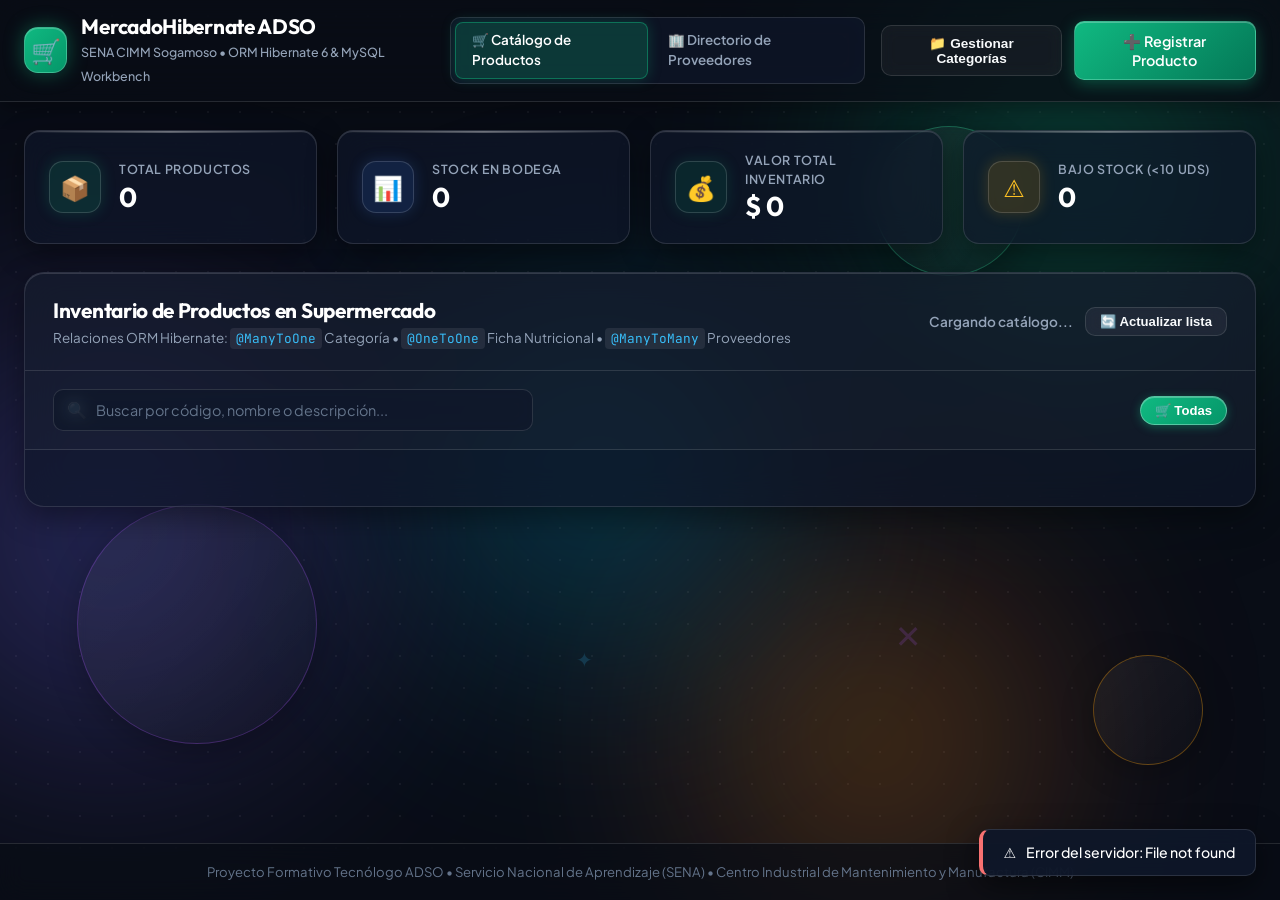
==== MercadoHibernate/target/classes/web/index.html @ 583f10dd "Proyecto de Mercado ORM con Hibernate" ====
<!DOCTYPE html>
<html lang="es">
<head>
    <meta charset="UTF-8">
    <meta name="viewport" content="width=device-width, initial-scale=1.0">
    <title>SuperMercado ADSO - Gestión ORM Hibernate</title>
    <link rel="preconnect" href="https://fonts.googleapis.com">
    <link rel="preconnect" href="https://fonts.gstatic.com" crossorigin>
    <link href="https://fonts.googleapis.com/css2?family=Outfit:wght@400;500;600;700;800&family=Plus+Jakarta+Sans:wght@400;500;600;700&family=JetBrains+Mono:wght@400;500;600&display=swap" rel="stylesheet">
    <style>
        :root {
            --bg-canvas: #090d16;
            --bg-card-glass: rgba(15, 23, 42, 0.68);
            --bg-card-hover: rgba(24, 35, 60, 0.88);
            --border-glass: rgba(255, 255, 255, 0.12);
            --border-glass-hover: rgba(52, 211, 153, 0.45);
            
            --text-primary: #f8fafc;
            --text-secondary: #94a3b8;
            --text-muted: #64748b;
            
            --primary: #10b981;
            --primary-light: #34d399;
            --primary-dark: #059669;
            --primary-glow: rgba(16, 185, 129, 0.35);

            --accent-blue: #38bdf8;
            --accent-purple: #8b5cf6;
            --accent-amber: #f59e0b;
            --accent-rose: #f43f5e;
            --accent-cyan: #06b6d4;

            --font-main: 'Plus Jakarta Sans', system-ui, -apple-system, sans-serif;
            --font-heading: 'Outfit', system-ui, -apple-system, sans-serif;
            --font-mono: 'JetBrains Mono', monospace;

            --radius-xl: 20px;
            --radius-lg: 16px;
            --radius-md: 10px;
            --radius-sm: 6px;

            --shadow-glass: 0 10px 30px rgba(0, 0, 0, 0.4), inset 0 1px 0 rgba(255, 255, 255, 0.14);
            --shadow-glass-hover: 0 20px 45px rgba(0, 0, 0, 0.55), 0 0 30px rgba(16, 185, 129, 0.25), inset 0 1px 0 rgba(255, 255, 255, 0.25);
        }

        * {
            box-sizing: border-box;
            margin: 0;
            padding: 0;
        }

        body {
            font-family: var(--font-main);
            background-color: var(--bg-canvas);
            color: var(--text-primary);
            line-height: 1.5;
            min-height: 100vh;
            display: flex;
            flex-direction: column;
            overflow-x: hidden;
            position: relative;
            background-image: radial-gradient(rgba(255, 255, 255, 0.05) 1px, transparent 1px);
            background-size: 32px 32px;
        }

        /* ========================================================
           BACKGROUND DECORATIONS (Contraste para el efecto Blur)
           ======================================================== */
        .bg-decorations-container {
            position: fixed;
            top: 0;
            left: 0;
            width: 100vw;
            height: 100vh;
            pointer-events: none;
            z-index: 0;
            overflow: hidden;
        }

        .ambient-orb {
            position: absolute;
            border-radius: 50%;
            filter: blur(110px);
            opacity: 0.42;
            animation: floatOrb 22s ease-in-out infinite alternate;
        }

        .orb-emerald {
            width: 580px;
            height: 580px;
            background: radial-gradient(circle, #10b981 0%, rgba(5, 150, 105, 0.25) 55%, transparent 75%);
            top: -120px;
            right: -80px;
            animation-duration: 20s;
        }

        .orb-indigo {
            width: 620px;
            height: 620px;
            background: radial-gradient(circle, #6366f1 0%, rgba(139, 92, 246, 0.22) 55%, transparent 75%);
            top: 25%;
            left: -200px;
            animation-duration: 26s;
            animation-delay: -4s;
        }

        .orb-amber {
            width: 500px;
            height: 500px;
            background: radial-gradient(circle, #f59e0b 0%, rgba(244, 63, 94, 0.18) 55%, transparent 75%);
            bottom: -90px;
            right: 12%;
            animation-duration: 24s;
            animation-delay: -10s;
        }

        .orb-cyan {
            width: 480px;
            height: 480px;
            background: radial-gradient(circle, #06b6d4 0%, rgba(14, 165, 233, 0.2) 55%, transparent 75%);
            bottom: 20%;
            left: 28%;
            animation-duration: 28s;
            animation-delay: -14s;
        }

        @keyframes floatOrb {
            0% { transform: translate(0, 0) scale(1); }
            50% { transform: translate(45px, -45px) scale(1.08); }
            100% { transform: translate(-35px, 35px) scale(0.94); }
        }

        /* Floating Geometric Accents */
        .floating-accent {
            position: absolute;
            border-radius: 50%;
            border: 1px solid rgba(255, 255, 255, 0.12);
            background: linear-gradient(135deg, rgba(255, 255, 255, 0.05), rgba(255, 255, 255, 0.01));
            backdrop-filter: blur(4px);
            pointer-events: none;
            box-shadow: 0 8px 32px 0 rgba(0, 0, 0, 0.25);
            animation: floatAccent 14s ease-in-out infinite alternate;
        }

        .accent-ring-1 {
            width: 150px;
            height: 150px;
            top: 14%;
            right: 20%;
            border-color: rgba(52, 211, 153, 0.35);
        }

        .accent-ring-2 {
            width: 240px;
            height: 240px;
            top: 56%;
            left: 6%;
            border-color: rgba(168, 85, 247, 0.28);
            animation-duration: 18s;
            animation-delay: -5s;
        }

        .accent-ring-3 {
            width: 110px;
            height: 110px;
            bottom: 15%;
            right: 6%;
            border-color: rgba(245, 158, 11, 0.35);
            animation-duration: 16s;
            animation-delay: -9s;
        }

        @keyframes floatAccent {
            0% { transform: translateY(0) rotate(0deg); }
            100% { transform: translateY(-28px) rotate(50deg); }
        }

        .floating-symbol {
            position: absolute;
            font-family: var(--font-heading);
            font-weight: 800;
            user-select: none;
            pointer-events: none;
            opacity: 0.18;
            animation: pulseSymbol 8s ease-in-out infinite alternate;
        }

        .symbol-1 { top: 22%; left: 18%; font-size: 26px; color: #34d399; }
        .symbol-2 { top: 68%; right: 28%; font-size: 32px; color: #a855f7; animation-delay: -3s; }
        .symbol-3 { bottom: 25%; left: 45%; font-size: 20px; color: #38bdf8; animation-delay: -6s; }

        @keyframes pulseSymbol {
            0% { transform: translateY(0) scale(1); opacity: 0.12; }
            100% { transform: translateY(-15px) scale(1.15); opacity: 0.25; }
        }

        /* ========================================================
           NAVBAR (FROSTED GLASS)
           ======================================================== */
        .navbar {
            background: rgba(9, 13, 22, 0.72);
            backdrop-filter: blur(20px);
            -webkit-backdrop-filter: blur(20px);
            border-bottom: 1px solid var(--border-glass);
            position: sticky;
            top: 0;
            z-index: 50;
            box-shadow: 0 4px 20px rgba(0, 0, 0, 0.4);
        }

        .nav-container {
            max-width: 1380px;
            margin: 0 auto;
            padding: 14px 24px;
            display: flex;
            justify-content: space-between;
            align-items: center;
            gap: 16px;
        }

        .brand-box {
            display: flex;
            align-items: center;
            gap: 14px;
        }

        .brand-icon {
            width: 46px;
            height: 46px;
            background: linear-gradient(135deg, #10b981 0%, #059669 100%);
            color: white;
            display: flex;
            align-items: center;
            justify-content: center;
            border-radius: 14px;
            font-size: 24px;
            box-shadow: 0 0 20px rgba(16, 185, 129, 0.4), inset 0 1px 0 rgba(255, 255, 255, 0.2);
            border: 1px solid rgba(255, 255, 255, 0.2);
        }

        .brand-text h1 {
            font-family: var(--font-heading);
            font-size: 1.3rem;
            font-weight: 700;
            color: #ffffff;
            line-height: 1.2;
            letter-spacing: -0.3px;
        }

        .brand-text span {
            font-size: 0.78rem;
            color: var(--text-secondary);
            font-weight: 500;
        }

        .nav-tabs-group {
            display: flex;
            align-items: center;
            background: rgba(15, 23, 42, 0.75);
            border: 1px solid var(--border-glass);
            border-radius: var(--radius-md);
            padding: 4px;
            gap: 4px;
            backdrop-filter: blur(12px);
        }

        .nav-tab-link {
            display: inline-flex;
            align-items: center;
            gap: 6px;
            padding: 7px 16px;
            border-radius: 8px;
            font-size: 0.84rem;
            font-weight: 600;
            text-decoration: none;
            color: var(--text-secondary);
            transition: all 0.2s ease;
        }

        .nav-tab-link:hover {
            color: #ffffff;
            background: rgba(255, 255, 255, 0.08);
        }

        .nav-tab-link.active {
            color: #ffffff;
            background: rgba(16, 185, 129, 0.22);
            border: 1px solid rgba(16, 185, 129, 0.45);
            box-shadow: 0 0 14px rgba(16, 185, 129, 0.25);
        }

        .nav-actions {
            display: flex;
            align-items: center;
            gap: 12px;
        }

        .btn-primary {
            display: inline-flex;
            align-items: center;
            gap: 8px;
            background: linear-gradient(135deg, #10b981 0%, #047857 100%);
            color: white;
            border: 1px solid rgba(255, 255, 255, 0.2);
            padding: 10px 20px;
            border-radius: var(--radius-md);
            font-family: var(--font-main);
            font-weight: 600;
            font-size: 0.9rem;
            cursor: pointer;
            transition: all 0.2s ease;
            box-shadow: 0 4px 15px rgba(16, 185, 129, 0.35), inset 0 1px 0 rgba(255, 255, 255, 0.25);
        }

        .btn-primary:hover {
            transform: translateY(-2px);
            box-shadow: 0 8px 22px rgba(16, 185, 129, 0.5), inset 0 1px 0 rgba(255, 255, 255, 0.35);
            background: linear-gradient(135deg, #34d399 0%, #059669 100%);
        }

        .btn-outline {
            display: inline-flex;
            align-items: center;
            gap: 6px;
            background: rgba(255, 255, 255, 0.05);
            border: 1px solid var(--border-glass);
            color: var(--text-primary);
            padding: 9px 16px;
            border-radius: var(--radius-md);
            font-weight: 600;
            font-size: 0.85rem;
            cursor: pointer;
            backdrop-filter: blur(8px);
            transition: all 0.2s ease;
        }

        .btn-outline:hover {
            background: rgba(255, 255, 255, 0.12);
            border-color: rgba(255, 255, 255, 0.25);
            transform: translateY(-1px);
        }

        .btn-sm {
            padding: 5px 10px;
            font-size: 0.78rem;
            border-radius: 6px;
            cursor: pointer;
            font-weight: 600;
            transition: all 0.15s;
        }

        /* ========================================================
           MAIN LAYOUT
           ======================================================== */
        .main-container {
            max-width: 1380px;
            margin: 0 auto;
            padding: 28px 24px;
            width: 100%;
            flex: 1;
            position: relative;
            z-index: 10;
        }

        /* ========================================================
           STATS GRID (FROSTED GLASS)
           ======================================================== */
        .stats-grid {
            display: grid;
            grid-template-columns: repeat(auto-fit, minmax(260px, 1fr));
            gap: 20px;
            margin-bottom: 28px;
        }

        .stat-card {
            background: var(--bg-card-glass);
            backdrop-filter: blur(16px);
            -webkit-backdrop-filter: blur(16px);
            border: 1px solid var(--border-glass);
            border-radius: var(--radius-lg);
            padding: 20px 24px;
            box-shadow: var(--shadow-glass);
            display: flex;
            align-items: center;
            gap: 18px;
            transition: transform 0.25s ease, border-color 0.25s ease, box-shadow 0.25s ease;
            position: relative;
            overflow: hidden;
        }

        .stat-card::before {
            content: '';
            position: absolute;
            top: 0;
            left: 0;
            right: 0;
            height: 2px;
            background: linear-gradient(90deg, transparent, rgba(255, 255, 255, 0.3), transparent);
        }

        .stat-card:hover {
            transform: translateY(-3px);
            border-color: rgba(255, 255, 255, 0.25);
            box-shadow: 0 16px 35px rgba(0, 0, 0, 0.5), inset 0 1px 0 rgba(255, 255, 255, 0.2);
        }

        .stat-icon {
            width: 52px;
            height: 52px;
            border-radius: 14px;
            display: flex;
            align-items: center;
            justify-content: center;
            font-size: 24px;
            flex-shrink: 0;
            border: 1px solid rgba(255, 255, 255, 0.15);
        }

        .stat-icon.green {
            background: rgba(16, 185, 129, 0.15);
            color: #34d399;
            box-shadow: 0 0 15px rgba(16, 185, 129, 0.2);
        }

        .stat-icon.blue {
            background: rgba(59, 130, 246, 0.15);
            color: #60a5fa;
            box-shadow: 0 0 15px rgba(59, 130, 246, 0.2);
        }

        .stat-icon.emerald {
            background: rgba(5, 150, 105, 0.15);
            color: #10b981;
            box-shadow: 0 0 15px rgba(5, 150, 105, 0.2);
        }

        .stat-icon.amber {
            background: rgba(245, 158, 11, 0.15);
            color: #fbbf24;
            box-shadow: 0 0 15px rgba(245, 158, 11, 0.2);
        }

        .stat-info {
            display: flex;
            flex-direction: column;
        }

        .stat-label {
            font-size: 0.78rem;
            color: var(--text-secondary);
            font-weight: 600;
            text-transform: uppercase;
            letter-spacing: 0.6px;
        }

        .stat-value {
            font-family: var(--font-heading);
            font-size: 1.7rem;
            font-weight: 700;
            color: #ffffff;
            line-height: 1.2;
            margin-top: 2px;
        }

        /* ========================================================
           SECTION CARD CONTAINER (FROSTED GLASS)
           ======================================================== */
        .section-card {
            background: var(--bg-card-glass);
            backdrop-filter: blur(18px);
            -webkit-backdrop-filter: blur(18px);
            border: 1px solid var(--border-glass);
            border-radius: var(--radius-xl);
            box-shadow: var(--shadow-glass);
            overflow: hidden;
            margin-bottom: 28px;
        }

        .section-header {
            padding: 22px 28px;
            border-bottom: 1px solid var(--border-glass);
            display: flex;
            flex-wrap: wrap;
            justify-content: space-between;
            align-items: center;
            gap: 16px;
            background: rgba(255, 255, 255, 0.02);
        }

        .section-title h2 {
            font-family: var(--font-heading);
            font-size: 1.3rem;
            font-weight: 700;
            color: #ffffff;
            letter-spacing: -0.3px;
        }

        .section-title p {
            font-size: 0.84rem;
            color: var(--text-secondary);
            margin-top: 2px;
        }

        .section-title code {
            font-family: var(--font-mono);
            background: rgba(255, 255, 255, 0.08);
            color: #38bdf8;
            padding: 2px 6px;
            border-radius: 4px;
            font-size: 0.8rem;
        }

        /* ========================================================
           FILTERS & SEARCH TOOLBAR
           ======================================================== */
        .toolbar {
            padding: 18px 28px;
            background: rgba(255, 255, 255, 0.02);
            border-bottom: 1px solid var(--border-glass);
            display: flex;
            flex-wrap: wrap;
            gap: 18px;
            align-items: center;
            justify-content: space-between;
        }

        .search-box {
            position: relative;
            flex: 1;
            min-width: 280px;
            max-width: 480px;
        }

        .search-box input {
            width: 100%;
            padding: 11px 16px 11px 42px;
            border: 1px solid var(--border-glass);
            border-radius: var(--radius-md);
            font-family: var(--font-main);
            font-size: 0.9rem;
            background: rgba(15, 23, 42, 0.7);
            color: white;
            outline: none;
            backdrop-filter: blur(8px);
            transition: border-color 0.2s, box-shadow 0.2s;
        }

        .search-box input::placeholder {
            color: var(--text-muted);
        }

        .search-box input:focus {
            border-color: var(--primary-light);
            box-shadow: 0 0 0 3px rgba(16, 185, 129, 0.25);
        }

        .search-icon {
            position: absolute;
            left: 14px;
            top: 50%;
            transform: translateY(-50%);
            color: var(--text-muted);
            font-size: 16px;
            pointer-events: none;
        }

        .category-pills {
            display: flex;
            flex-wrap: wrap;
            gap: 8px;
            align-items: center;
        }

        .pill-btn {
            background: rgba(255, 255, 255, 0.05);
            border: 1px solid var(--border-glass);
            color: var(--text-secondary);
            padding: 6px 14px;
            border-radius: 999px;
            font-size: 0.82rem;
            font-weight: 600;
            cursor: pointer;
            backdrop-filter: blur(6px);
            transition: all 0.2s ease;
            display: inline-flex;
            align-items: center;
            gap: 6px;
        }

        .pill-btn:hover {
            background: rgba(255, 255, 255, 0.12);
            color: #ffffff;
            border-color: rgba(255, 255, 255, 0.25);
        }

        .pill-btn.active {
            background: linear-gradient(135deg, #10b981 0%, #059669 100%);
            color: white;
            border-color: rgba(255, 255, 255, 0.3);
            box-shadow: 0 2px 10px rgba(16, 185, 129, 0.4), inset 0 1px 0 rgba(255, 255, 255, 0.25);
        }

        /* ========================================================
           PRODUCT CARDS GRID (TARJETAS CON EFECTO BLUR / DESENFOQUE)
           ======================================================== */
        .products-cards-grid {
            display: grid;
            grid-template-columns: repeat(auto-fill, minmax(330px, 1fr));
            gap: 22px;
            padding: 28px;
        }

        .product-glass-card {
            background: var(--bg-card-glass);
            backdrop-filter: blur(18px);
            -webkit-backdrop-filter: blur(18px);
            border: 1px solid var(--border-glass);
            border-radius: var(--radius-lg);
            padding: 22px;
            display: flex;
            flex-direction: column;
            justify-content: space-between;
            box-shadow: var(--shadow-glass);
            animation: cardFadeIn 0.35s cubic-bezier(0.16, 1, 0.3, 1) both;
            transition: transform 0.25s cubic-bezier(0.16, 1, 0.3, 1), 
                        border-color 0.25s ease, 
                        box-shadow 0.25s cubic-bezier(0.16, 1, 0.3, 1);
            position: relative;
            overflow: hidden;
        }

        /* Top specular highlight */
        .product-glass-card::before {
            content: '';
            position: absolute;
            top: 0;
            left: 0;
            right: 0;
            height: 3px;
            background: linear-gradient(90deg, transparent, rgba(52, 211, 153, 0.7), transparent);
            opacity: 0;
            transition: opacity 0.3s ease;
        }

        .product-glass-card:hover {
            transform: translateY(-6px);
            border-color: var(--border-glass-hover);
            box-shadow: var(--shadow-glass-hover);
            background: var(--bg-card-hover);
        }

        .product-glass-card:hover::before {
            opacity: 1;
        }

        /* Card Top Header (Category + SKU) */
        .card-top-row {
            display: flex;
            align-items: center;
            justify-content: space-between;
            gap: 10px;
            margin-bottom: 12px;
        }

        .cat-badge {
            display: inline-flex;
            align-items: center;
            gap: 6px;
            padding: 4px 11px;
            border-radius: 999px;
            font-size: 0.75rem;
            font-weight: 700;
            white-space: nowrap;
            letter-spacing: 0.3px;
        }

        .cat-frutas { background: rgba(16, 185, 129, 0.15); color: #34d399; border: 1px solid rgba(16, 185, 129, 0.35); }
        .cat-lacteos { background: rgba(59, 130, 246, 0.15); color: #60a5fa; border: 1px solid rgba(59, 130, 246, 0.35); }
        .cat-carnes { background: rgba(244, 63, 94, 0.15); color: #fb7185; border: 1px solid rgba(244, 63, 94, 0.35); }
        .cat-abarrotes { background: rgba(245, 158, 11, 0.15); color: #fbbf24; border: 1px solid rgba(245, 158, 11, 0.35); }
        .cat-panaderia { background: rgba(217, 119, 6, 0.15); color: #f59e0b; border: 1px solid rgba(217, 119, 6, 0.35); }
        .cat-bebidas { background: rgba(139, 92, 246, 0.15); color: #a78bfa; border: 1px solid rgba(139, 92, 246, 0.35); }
        .cat-aseo { background: rgba(6, 182, 212, 0.15); color: #22d3ee; border: 1px solid rgba(6, 182, 212, 0.35); }

        .code-badge {
            font-family: var(--font-mono);
            background: rgba(255, 255, 255, 0.06);
            color: var(--text-secondary);
            padding: 3px 8px;
            border-radius: 6px;
            font-size: 0.72rem;
            font-weight: 600;
            border: 1px solid rgba(255, 255, 255, 0.08);
            letter-spacing: 0.5px;
        }

        /* Card Title & Description */
        .card-title {
            font-family: var(--font-heading);
            font-size: 1.15rem;
            font-weight: 700;
            color: #ffffff;
            line-height: 1.3;
            margin-bottom: 6px;
            letter-spacing: -0.2px;
        }

        .card-desc {
            font-size: 0.83rem;
            color: var(--text-secondary);
            line-height: 1.45;
            margin-bottom: 16px;
            min-height: 38px;
            display: -webkit-box;
            -webkit-line-clamp: 2;
            -webkit-box-orient: vertical;
            overflow: hidden;
        }

        /* Card Metadata (Price & Stock) */
        .card-meta-row {
            display: flex;
            align-items: flex-end;
            justify-content: space-between;
            padding: 14px 0;
            border-top: 1px solid rgba(255, 255, 255, 0.08);
            border-bottom: 1px solid rgba(255, 255, 255, 0.08);
            margin-bottom: 16px;
        }

        .price-block {
            display: flex;
            flex-direction: column;
        }

        .price-label {
            font-size: 0.72rem;
            color: var(--text-muted);
            text-transform: uppercase;
            font-weight: 600;
            letter-spacing: 0.5px;
        }

        .price-val {
            font-family: var(--font-mono);
            font-size: 1.35rem;
            font-weight: 800;
            color: #34d399;
            letter-spacing: -0.5px;
            text-shadow: 0 0 15px rgba(52, 211, 153, 0.3);
        }

        .stock-pill {
            display: inline-flex;
            align-items: center;
            gap: 6px;
            padding: 5px 10px;
            border-radius: 8px;
            font-size: 0.78rem;
            font-weight: 600;
            white-space: nowrap;
        }

        .stock-pill.stock-normal {
            background: rgba(16, 185, 129, 0.12);
            color: #34d399;
            border: 1px solid rgba(16, 185, 129, 0.25);
        }

        .stock-pill.stock-low {
            background: rgba(245, 158, 11, 0.12);
            color: #fbbf24;
            border: 1px solid rgba(245, 158, 11, 0.3);
        }

        .stock-pill.stock-out {
            background: rgba(244, 63, 94, 0.12);
            color: #fb7185;
            border: 1px solid rgba(244, 63, 94, 0.3);
        }

        .stock-dot {
            width: 7px;
            height: 7px;
            border-radius: 50%;
        }

        .dot-normal { background: #34d399; box-shadow: 0 0 8px #34d399; }
        .dot-warning { background: #fbbf24; box-shadow: 0 0 8px #fbbf24; }
        .dot-danger { background: #fb7185; box-shadow: 0 0 8px #fb7185; }

        /* Card Actions Row */
        .card-actions-row {
            display: grid;
            grid-template-columns: 1fr 1fr;
            gap: 10px;
        }

        .btn-card-edit {
            background: rgba(59, 130, 246, 0.12);
            border: 1px solid rgba(59, 130, 246, 0.35);
            color: #60a5fa;
            padding: 8px 12px;
            border-radius: var(--radius-md);
            font-size: 0.82rem;
            cursor: pointer;
            transition: all 0.2s ease;
            font-weight: 600;
            display: inline-flex;
            align-items: center;
            justify-content: center;
            gap: 6px;
            backdrop-filter: blur(6px);
        }

        .btn-card-edit:hover {
            background: rgba(59, 130, 246, 0.25);
            color: #93c5fd;
            border-color: rgba(59, 130, 246, 0.55);
            transform: translateY(-1px);
            box-shadow: 0 4px 12px rgba(59, 130, 246, 0.25);
        }

        .btn-card-delete {
            background: rgba(244, 63, 94, 0.1);
            border: 1px solid rgba(244, 63, 94, 0.3);
            color: #fb7185;
            padding: 8px 12px;
            border-radius: var(--radius-md);
            font-size: 0.82rem;
            cursor: pointer;
            transition: all 0.2s ease;
            font-weight: 600;
            display: inline-flex;
            align-items: center;
            justify-content: center;
            gap: 6px;
            backdrop-filter: blur(6px);
        }

        .btn-card-delete:hover {
            background: rgba(244, 63, 94, 0.22);
            color: #fda4af;
            border-color: rgba(244, 63, 94, 0.5);
            transform: translateY(-1px);
            box-shadow: 0 4px 12px rgba(244, 63, 94, 0.25);
        }

        /* Empty State */
        .empty-state-box {
            text-align: center;
            padding: 60px 24px;
            grid-column: 1 / -1;
        }

        .empty-state-icon {
            font-size: 42px;
            margin-bottom: 12px;
            opacity: 0.8;
        }

        .empty-state-box h3 {
            font-family: var(--font-heading);
            font-size: 1.25rem;
            color: white;
            margin-bottom: 6px;
        }

        .empty-state-box p {
            font-size: 0.88rem;
            color: var(--text-secondary);
            margin-bottom: 18px;
        }

        /* ========================================================
           PAGINATION BAR (FROSTED GLASS)
           ======================================================== */
        .pagination-bar {
            padding: 18px 28px;
            background: rgba(255, 255, 255, 0.02);
            border-top: 1px solid var(--border-glass);
            display: flex;
            flex-wrap: wrap;
            justify-content: space-between;
            align-items: center;
            gap: 16px;
        }

        .pagination-info {
            font-size: 0.86rem;
            color: var(--text-secondary);
            display: flex;
            align-items: center;
            gap: 4px;
        }

        .pagination-info strong {
            color: #ffffff;
            font-weight: 700;
        }

        .pagination-controls {
            display: flex;
            align-items: center;
            gap: 6px;
            flex-wrap: wrap;
        }

        .page-btn {
            background: rgba(255, 255, 255, 0.05);
            border: 1px solid var(--border-glass);
            color: var(--text-primary);
            min-width: 38px;
            height: 38px;
            padding: 0 12px;
            border-radius: var(--radius-md);
            font-size: 0.85rem;
            font-weight: 600;
            display: inline-flex;
            align-items: center;
            justify-content: center;
            cursor: pointer;
            transition: all 0.2s cubic-bezier(0.16, 1, 0.3, 1);
            backdrop-filter: blur(8px);
            user-select: none;
        }

        .page-btn:hover:not(:disabled) {
            background: rgba(255, 255, 255, 0.12);
            color: #ffffff;
            border-color: rgba(255, 255, 255, 0.28);
            transform: translateY(-1px);
            box-shadow: 0 4px 12px rgba(0, 0, 0, 0.25);
        }

        .page-btn.active {
            background: linear-gradient(135deg, #10b981 0%, #059669 100%);
            color: #ffffff;
            border-color: rgba(255, 255, 255, 0.35);
            box-shadow: 0 0 18px rgba(16, 185, 129, 0.45), inset 0 1px 0 rgba(255, 255, 255, 0.25);
            font-weight: 700;
            pointer-events: none;
        }

        .page-btn:disabled {
            opacity: 0.32;
            cursor: not-allowed;
            pointer-events: none;
            background: rgba(255, 255, 255, 0.02);
            border-color: rgba(255, 255, 255, 0.05);
        }

        .page-ellipsis {
            color: var(--text-muted);
            padding: 0 6px;
            font-weight: 700;
            user-select: none;
        }

        .pagination-size {
            display: flex;
            align-items: center;
            gap: 10px;
            font-size: 0.85rem;
            color: var(--text-secondary);
        }

        .pagination-size select {
            background: rgba(15, 23, 42, 0.75);
            border: 1px solid var(--border-glass);
            color: #ffffff;
            padding: 7px 12px;
            border-radius: var(--radius-sm);
            font-family: var(--font-main);
            font-size: 0.85rem;
            font-weight: 600;
            cursor: pointer;
            outline: none;
            transition: all 0.2s ease;
        }

        .pagination-size select:focus {
            border-color: #10b981;
            box-shadow: 0 0 0 2px rgba(16, 185, 129, 0.25);
        }

        @keyframes cardFadeIn {
            from {
                opacity: 0;
                transform: translateY(10px);
            }
            to {
                opacity: 1;
                transform: translateY(0);
            }
        }

        /* ========================================================
           MODALS (FROSTED GLASS)
           ======================================================== */
        .modal-overlay {
            position: fixed;
            top: 0;
            left: 0;
            right: 0;
            bottom: 0;
            background: rgba(4, 7, 14, 0.75);
            backdrop-filter: blur(14px);
            -webkit-backdrop-filter: blur(14px);
            display: flex;
            align-items: center;
            justify-content: center;
            z-index: 100;
            padding: 16px;
            opacity: 0;
            visibility: hidden;
            transition: all 0.25s ease;
        }

        .modal-overlay.active {
            opacity: 1;
            visibility: visible;
        }

        .modal-box {
            background: rgba(15, 23, 42, 0.92);
            backdrop-filter: blur(24px);
            -webkit-backdrop-filter: blur(24px);
            border: 1px solid var(--border-glass);
            border-radius: var(--radius-xl);
            width: 100%;
            max-width: 640px;
            box-shadow: 0 25px 60px rgba(0, 0, 0, 0.65), inset 0 1px 0 rgba(255, 255, 255, 0.2);
            overflow: hidden;
            transform: translateY(20px) scale(0.97);
            transition: transform 0.25s cubic-bezier(0.16, 1, 0.3, 1);
        }

        .modal-overlay.active .modal-box {
            transform: translateY(0) scale(1);
        }

        .modal-header {
            padding: 20px 26px;
            border-bottom: 1px solid var(--border-glass);
            display: flex;
            align-items: center;
            justify-content: space-between;
            background: rgba(255, 255, 255, 0.02);
        }

        .modal-header h3 {
            font-family: var(--font-heading);
            font-size: 1.25rem;
            font-weight: 700;
            color: #ffffff;
        }

        .modal-close {
            background: rgba(255, 255, 255, 0.08);
            border: 1px solid var(--border-glass);
            color: var(--text-secondary);
            width: 32px;
            height: 32px;
            border-radius: 50%;
            cursor: pointer;
            display: flex;
            align-items: center;
            justify-content: center;
            font-size: 16px;
            transition: all 0.15s;
        }

        .modal-close:hover {
            background: rgba(244, 63, 94, 0.25);
            color: #fb7185;
            border-color: rgba(244, 63, 94, 0.4);
        }

        .modal-body {
            padding: 24px 26px;
            max-height: calc(85vh - 140px);
            overflow-y: auto;
        }

        .form-grid {
            display: grid;
            grid-template-columns: 1fr 1fr;
            gap: 16px;
        }

        .form-group.col-span-2 {
            grid-column: span 2;
        }

        .form-group label {
            display: block;
            font-size: 0.82rem;
            font-weight: 600;
            color: var(--text-secondary);
            margin-bottom: 6px;
        }

        .form-group input, .form-group select, .form-group textarea {
            width: 100%;
            padding: 10px 14px;
            border: 1px solid var(--border-glass);
            border-radius: var(--radius-md);
            font-family: var(--font-main);
            font-size: 0.9rem;
            background: rgba(9, 13, 22, 0.7);
            color: white;
            outline: none;
            transition: border-color 0.15s, box-shadow 0.15s;
        }

        .form-group select option {
            background: #0f172a;
            color: white;
        }

        .form-group input:focus, .form-group select:focus, .form-group textarea:focus {
            border-color: var(--primary-light);
            box-shadow: 0 0 0 3px rgba(16, 185, 129, 0.25);
        }

        .modal-footer {
            padding: 16px 26px;
            background: rgba(255, 255, 255, 0.02);
            border-top: 1px solid var(--border-glass);
            display: flex;
            justify-content: flex-end;
            gap: 12px;
        }

        /* ========================================================
           TOAST NOTIFICATIONS
           ======================================================== */
        .toast-container {
            position: fixed;
            bottom: 24px;
            right: 24px;
            z-index: 200;
            display: flex;
            flex-direction: column;
            gap: 10px;
        }

        .toast {
            background: rgba(15, 23, 42, 0.92);
            backdrop-filter: blur(16px);
            color: white;
            padding: 12px 20px;
            border-radius: var(--radius-md);
            border: 1px solid var(--border-glass);
            box-shadow: 0 10px 30px rgba(0, 0, 0, 0.5);
            font-size: 0.88rem;
            font-weight: 500;
            display: flex;
            align-items: center;
            gap: 10px;
            transform: translateX(120%);
            transition: transform 0.3s cubic-bezier(0.16, 1, 0.3, 1);
        }

        .toast.show {
            transform: translateX(0);
        }

        .toast.success { border-left: 4px solid #34d399; }
        .toast.error { border-left: 4px solid #f87171; }

        /* ========================================================
           RELACIONES ORM COMPACTAS: @OneToOne (Ficha) & @ManyToMany (Proveedores)
           ======================================================== */
        .btn-ficha-subtle {
            background: rgba(255, 255, 255, 0.05);
            border: 1px solid rgba(255, 255, 255, 0.12);
            color: var(--text-secondary);
            font-size: 0.72rem;
            font-weight: 600;
            padding: 3px 8px;
            border-radius: 6px;
            cursor: pointer;
            display: inline-flex;
            align-items: center;
            gap: 4px;
            transition: all 0.2s ease;
            font-family: var(--font-mono);
            backdrop-filter: blur(4px);
        }

        .btn-ficha-subtle:hover {
            background: rgba(16, 185, 129, 0.12);
            color: #34d399;
            border-color: rgba(16, 185, 129, 0.35);
            transform: translateY(-1px);
        }

        .card-proveedores-compact {
            display: flex;
            align-items: center;
            gap: 6px;
            margin-bottom: 12px;
            min-height: 24px;
        }

        .prov-label-compact {
            font-size: 0.8rem;
            opacity: 0.8;
            flex-shrink: 0;
        }

        .prov-chips-wrap {
            display: flex;
            flex-wrap: wrap;
            gap: 5px;
            align-items: center;
        }

        .prov-chip {
            display: inline-flex;
            align-items: center;
            gap: 3px;
            background: rgba(139, 92, 246, 0.12);
            border: 1px solid rgba(139, 92, 246, 0.25);
            color: #c4b5fd;
            padding: 2px 7px;
            border-radius: 5px;
            font-size: 0.72rem;
            font-weight: 600;
            white-space: nowrap;
            max-width: 150px;
            overflow: hidden;
            text-overflow: ellipsis;
        }

        .prov-chip.prov-more {
            background: rgba(139, 92, 246, 0.22);
            color: #e9d5ff;
            font-weight: 700;
            padding: 2px 6px;
        }

        .prov-chip.prov-none {
            background: rgba(255, 255, 255, 0.03);
            border: 1px dashed rgba(255, 255, 255, 0.1);
            color: var(--text-muted);
            font-style: italic;
        }

        /* Nutrition Facts Modal Styling */
        .nutrition-grid {
            display: grid;
            grid-template-columns: repeat(auto-fit, minmax(110px, 1fr));
            gap: 10px;
            margin-bottom: 18px;
        }

        .nutrition-item {
            background: rgba(15, 23, 42, 0.7);
            border: 1px solid var(--border-glass);
            border-radius: var(--radius-md);
            padding: 12px 8px;
            text-align: center;
        }

        .nutrition-item-val {
            font-family: var(--font-mono);
            font-size: 1.35rem;
            font-weight: 800;
            color: #34d399;
        }

        .nutrition-item-lbl {
            font-size: 0.72rem;
            color: var(--text-muted);
            text-transform: uppercase;
            font-weight: 600;
            margin-top: 2px;
        }

        .section-divider {
            border-top: 1px dashed var(--border-glass);
            margin: 16px 0 6px 0;
            padding-top: 12px;
        }

        .section-legend {
            font-size: 0.85rem;
            font-weight: 700;
            color: var(--primary-light);
            display: flex;
            align-items: center;
            gap: 6px;
        }

        .prov-checkbox-list {
            display: grid;
            grid-template-columns: repeat(auto-fill, minmax(210px, 1fr));
            gap: 8px;
            max-height: 155px;
            overflow-y: auto;
            padding: 10px;
            background: rgba(15, 23, 42, 0.65);
            border: 1px solid var(--border-glass);
            border-radius: var(--radius-md);
        }

        .prov-check-item {
            display: flex;
            align-items: center;
            gap: 8px;
            font-size: 0.82rem;
            color: var(--text-primary);
            cursor: pointer;
            padding: 5px 8px;
            border-radius: 6px;
            background: rgba(255, 255, 255, 0.03);
            border: 1px solid rgba(255, 255, 255, 0.05);
            transition: all 0.15s ease;
        }

        .prov-check-item:hover {
            background: rgba(255, 255, 255, 0.08);
            border-color: rgba(139, 92, 246, 0.4);
        }

        .prov-check-item input[type="checkbox"] {
            accent-color: var(--primary);
            width: 15px;
            height: 15px;
            cursor: pointer;
        }

        /* FOOTER */
        footer {
            background: rgba(9, 13, 22, 0.7);
            backdrop-filter: blur(12px);
            border-top: 1px solid var(--border-glass);
            padding: 18px 24px;
            text-align: center;
            font-size: 0.82rem;
            color: var(--text-muted);
            margin-top: auto;
            position: relative;
            z-index: 10;
        }
    </style>
</head>
<body>

    <!-- AMBIENT BACKGROUND DECORATIONS (Alto contraste para efecto desenfoque / blur de las tarjetas) -->
    <div class="bg-decorations-container" aria-hidden="true">
        <div class="ambient-orb orb-emerald"></div>
        <div class="ambient-orb orb-indigo"></div>
        <div class="ambient-orb orb-amber"></div>
        <div class="ambient-orb orb-cyan"></div>
        <div class="floating-accent accent-ring-1"></div>
        <div class="floating-accent accent-ring-2"></div>
        <div class="floating-accent accent-ring-3"></div>
        <div class="floating-symbol symbol-1">✦</div>
        <div class="floating-symbol symbol-2">✕</div>
        <div class="floating-symbol symbol-3">✦</div>
    </div>

    <!-- NAVBAR (FROSTED GLASS) -->
    <header class="navbar">
        <div class="nav-container">
            <div class="brand-box">
                <div class="brand-icon">🛒</div>
                <div class="brand-text">
                    <h1>MercadoHibernate ADSO</h1>
                    <span>SENA CIMM Sogamoso • ORM Hibernate 6 & MySQL Workbench</span>
                </div>
            </div>

            <!-- TABS DE NAVEGACIÓN ENTRE PÁGINAS PRINCIPALES -->
            <div class="nav-tabs-group">
                <a href="/" class="nav-tab-link active">🛒 Catálogo de Productos</a>
                <a href="/proveedores" class="nav-tab-link">🏢 Directorio de Proveedores</a>
            </div>

            <div class="nav-actions">
                <button class="btn-outline" onclick="abrirModalCategorias()" title="Gestionar categorías en base de datos">
                    📁 Gestionar Categorías
                </button>
                <button class="btn-primary" onclick="abrirModal()">
                    ➕ Registrar Producto
                </button>
            </div>
        </div>
    </header>

    <!-- MAIN BODY -->
    <main class="main-container">

        <!-- STATS CARDS (FROSTED GLASS) -->
        <div class="stats-grid">
            <div class="stat-card">
                <div class="stat-icon green">📦</div>
                <div class="stat-info">
                    <span class="stat-label">Total Productos</span>
                    <span class="stat-value" id="stat-total">0</span>
                </div>
            </div>

            <div class="stat-card">
                <div class="stat-icon blue">📊</div>
                <div class="stat-info">
                    <span class="stat-label">Stock en Bodega</span>
                    <span class="stat-value" id="stat-stock">0</span>
                </div>
            </div>

            <div class="stat-card">
                <div class="stat-icon emerald">💰</div>
                <div class="stat-info">
                    <span class="stat-label">Valor Total Inventario</span>
                    <span class="stat-value" id="stat-valor">$ 0</span>
                </div>
            </div>

            <div class="stat-card">
                <div class="stat-icon amber">⚠️</div>
                <div class="stat-info">
                    <span class="stat-label">Bajo Stock (&lt;10 uds)</span>
                    <span class="stat-value" id="stat-bajostock">0</span>
                </div>
            </div>
        </div>

        <!-- MAIN SECTION CARD (FROSTED GLASS) -->
        <div class="section-card">
            <div class="section-header">
                <div class="section-title">
                    <h2>Inventario de Productos en Supermercado</h2>
                    <p>Relaciones ORM Hibernate: <code>@ManyToOne</code> Categoría • <code>@OneToOne</code> Ficha Nutricional • <code>@ManyToMany</code> Proveedores</p>
                </div>
                <div style="display: flex; align-items: center; gap: 12px;">
                    <span id="contador-filtrados" style="font-size: 0.85rem; font-weight: 600; color: #94a3b8;">
                        Cargando catálogo...
                    </span>
                    <button class="btn-outline" style="padding: 6px 14px; font-size: 0.82rem;" onclick="cargarTodo()" title="Actualizar lista de productos y categorías">
                        🔄 Actualizar lista
                    </button>
                </div>
            </div>

            <!-- FILTERS & SEARCH TOOLBAR -->
            <div class="toolbar">
                <div class="search-box">
                    <span class="search-icon">🔍</span>
                    <input type="text" id="input-busqueda" placeholder="Buscar por código, nombre o descripción..." oninput="filtrarLocalmente()">
                </div>

                <!-- CATEGORY PILLS (Cargadas dinámicamente desde /api/categorias) -->
                <div class="category-pills" id="pills-categorias">
                    <button class="pill-btn active" onclick="seleccionarCategoria('')">🛒 Todas</button>
                </div>
            </div>

            <!-- PRODUCTS GRID (TARJETAS CON EFECTO BLUR / DESENFOQUE) -->
            <div class="products-cards-grid" id="contenedor-productos">
                <!-- Se generan dinámicamente con estilo Glassmorphic -->
            </div>

            <!-- Empty State -->
            <div class="empty-state-box" id="empty-state" style="display: none;">
                <div class="empty-state-icon">🔍</div>
                <h3>No se encontraron productos</h3>
                <p>No hay coincidencias para el término de búsqueda o la categoría seleccionada.</p>
                <button class="btn-outline" onclick="limpiarFiltros()">Restablecer Búsqueda</button>
            </div>

            <!-- PAGINATION BAR (FROSTED GLASS) -->
            <div class="pagination-bar" id="pagination-bar" style="display: none;">
                <div class="pagination-info" id="pagination-info">
                    <!-- Se genera dinámicamente -->
                </div>
                <div class="pagination-controls" id="pagination-controls">
                    <!-- Botones generados dinámicamente -->
                </div>
                <div class="pagination-size">
                    <label for="select-page-size">Por página:</label>
                    <select id="select-page-size" onchange="cambiarTamanoPagina(this.value)">
                        <option value="6" selected>6 productos</option>
                        <option value="9">9 productos</option>
                        <option value="12">12 productos</option>
                        <option value="18">18 productos</option>
                        <option value="all">Ver todos</option>
                    </select>
                </div>
            </div>
        </div>

    </main>

    <!-- FOOTER -->
    <footer>
        <p>Proyecto Formativo Tecnólogo ADSO • Servicio Nacional de Aprendizaje (SENA) • Centro Industrial de Mantenimiento y Manufactura (CIMM)</p>
    </footer>

    <!-- MODAL REGISTRO / ACTUALIZAR PRODUCTO (FROSTED GLASS) -->
    <div class="modal-overlay" id="modal-nuevo">
        <div class="modal-box">
            <div class="modal-header">
                <h3 id="modal-titulo">➕ Registrar Nuevo Producto</h3>
                <button class="modal-close" onclick="cerrarModal()">✕</button>
            </div>
            <form id="form-producto" onsubmit="guardarProducto(event)">
                <input type="hidden" id="productoId">
                <div class="modal-body">
                    <div class="form-grid">
                        <div class="form-group">
                            <label for="codigo">Código del Producto *</label>
                            <input type="text" id="codigo" required placeholder="Ej: MKT-018" autocomplete="off">
                        </div>
                        <div class="form-group">
                            <label for="categoria">Categoría Comercial (@ManyToOne) *</label>
                            <select id="categoria" required>
                                <!-- Se llena dinámicamente con cargarCategorias() -->
                            </select>
                        </div>
                        <div class="form-group col-span-2">
                            <label for="nombre">Nombre Comercial del Producto *</label>
                            <input type="text" id="nombre" required placeholder="Ej: Manzana Verde Granny Smith" autocomplete="off">
                        </div>
                        <div class="form-group">
                            <label for="precio">Precio Unitario ($ COP) *</label>
                            <input type="number" id="precio" step="0.01" min="1" required placeholder="Ej: 5400">
                        </div>
                        <div class="form-group">
                            <label for="stock">Cantidad en Stock *</label>
                            <input type="number" id="stock" min="0" required placeholder="Ej: 45">
                        </div>
                        <div class="form-group col-span-2">
                            <label for="unidadMedida">Unidad de Medida *</label>
                            <select id="unidadMedida" required>
                                <option value="Kilo">Kilo</option>
                                <option value="Litro">Litro</option>
                                <option value="Unidad">Unidad</option>
                                <option value="Bolsa 1kg">Bolsa 1kg</option>
                                <option value="Bolsa 500g">Bolsa 500g</option>
                                <option value="Bolsa 2kg">Bolsa 2kg</option>
                                <option value="Botella 900ml">Botella 900ml</option>
                                <option value="Frasco 750ml">Frasco 750ml</option>
                                <option value="Cubeta">Cubeta (x30)</option>
                                <option value="Bloque 500g">Bloque 500g</option>
                                <option value="Paquete 450g">Paquete 450g</option>
                            </select>
                        </div>
                        <div class="form-group col-span-2">
                            <label for="descripcion">Descripción / Especificación Técnica</label>
                            <textarea id="descripcion" rows="2" placeholder="Ej: Manzanas verdes importadas de alta frescura y acidez equilibrada."></textarea>
                        </div>

                        <!-- SECCIÓN 1: FICHA NUTRICIONAL (@OneToOne con CascadeType.ALL) -->
                        <div class="form-group col-span-2 section-divider">
                            <span class="section-legend">🥗 Ficha Nutricional e INVIMA (@OneToOne · CascadeType.ALL)</span>
                        </div>
                        <div class="form-group">
                            <label for="fichaCalorias">Calorías (kcal)</label>
                            <input type="number" id="fichaCalorias" step="0.1" min="0" placeholder="Ej: 52">
                        </div>
                        <div class="form-group">
                            <label for="fichaProteinas">Proteínas (g)</label>
                            <input type="number" id="fichaProteinas" step="0.1" min="0" placeholder="Ej: 0.3">
                        </div>
                        <div class="form-group">
                            <label for="fichaGrasas">Grasas Totales (g)</label>
                            <input type="number" id="fichaGrasas" step="0.1" min="0" placeholder="Ej: 0.2">
                        </div>
                        <div class="form-group">
                            <label for="fichaAzucares">Azúcares (g)</label>
                            <input type="number" id="fichaAzucares" step="0.1" min="0" placeholder="Ej: 10.4">
                        </div>
                        <div class="form-group">
                            <label for="fichaSodio">Sodio (mg)</label>
                            <input type="number" id="fichaSodio" step="0.1" min="0" placeholder="Ej: 1.0">
                        </div>
                        <div class="form-group">
                            <label for="fichaInvima">Registro Sanitario INVIMA</label>
                            <input type="text" id="fichaInvima" placeholder="Ej: RSA-0012948-2022" autocomplete="off">
                        </div>
                        <div class="form-group col-span-2">
                            <label for="fichaAlergenos">Alérgenos Declarados</label>
                            <input type="text" id="fichaAlergenos" placeholder="Ej: Ninguno / Contiene Lácteos / Trazas de frutos secos" autocomplete="off">
                        </div>

                        <!-- SECCIÓN 2: PROVEEDORES ASOCIADOS (@ManyToMany) -->
                        <div class="form-group col-span-2 section-divider">
                            <div style="display: flex; justify-content: space-between; align-items: center;">
                                <span class="section-legend">🏢 Proveedores del Producto (@ManyToMany · Tabla Intermedia)</span>
                                <span style="font-size: 0.74rem; color: var(--text-muted);">Asocia 1 o más proveedores</span>
                            </div>
                        </div>
                        <div class="form-group col-span-2">
                            <div class="prov-checkbox-list" id="lista-checkbox-proveedores">
                                <!-- Se rellena dinámicamente con los proveedores de la BD -->
                            </div>
                        </div>
                    </div>
                </div>
                <div class="modal-footer">
                    <button type="button" class="btn-outline" onclick="cerrarModal()">Cancelar</button>
                    <button type="submit" class="btn-primary" id="btn-submit">
                        💾 Persistir en MySQL (Hibernate)
                    </button>
                </div>
            </form>
        </div>
    </div>

    <!-- MODAL GESTIÓN DE CATEGORÍAS (CRUD HIBERNATE ORM) -->
    <div class="modal-overlay" id="modal-categorias">
        <div class="modal-box" style="max-width: 780px;">
            <div class="modal-header">
                <h3>📁 Gestión de Categorías Comerciales (Hibernate ORM)</h3>
                <button class="modal-close" onclick="cerrarModalCategorias()">✕</button>
            </div>
            <div class="modal-body" style="display: flex; flex-direction: column; gap: 22px;">
                <!-- Formulario Crear/Editar Categoría -->
                <form id="form-categoria" onsubmit="guardarCategoria(event)" style="background: rgba(255, 255, 255, 0.03); border: 1px solid var(--border-glass); border-radius: var(--radius-md); padding: 18px;">
                    <input type="hidden" id="categoriaId">
                    <h4 id="form-cat-titulo" style="font-size: 0.95rem; font-weight: 700; color: white; margin-bottom: 14px;">➕ Registrar Nueva Categoría</h4>
                    <div class="form-grid">
                        <div class="form-group">
                            <label for="catCodigo">Código de Categoría *</label>
                            <input type="text" id="catCodigo" required placeholder="Ej: CAT-008" autocomplete="off">
                        </div>
                        <div class="form-group">
                            <label for="catIcono">Icono / Emoji *</label>
                            <input type="text" id="catIcono" required placeholder="Ej: 🧊, 🐶, 🍫" maxlength="10">
                        </div>
                        <div class="form-group">
                            <label for="catNombre">Nombre Comercial *</label>
                            <input type="text" id="catNombre" required placeholder="Ej: Congelados y Helados" autocomplete="off">
                        </div>
                        <div class="form-group">
                            <label for="catColor">Estilo de Color (Badge) *</label>
                            <select id="catColor" required>
                                <option value="cat-frutas">Esmeralda / Menta (Frescos)</option>
                                <option value="cat-lacteos">Azul Océano (Lácteos)</option>
                                <option value="cat-carnes">Rojo Coral (Carnes)</option>
                                <option value="cat-abarrotes">Ámbar Dorado (Abarrotes)</option>
                                <option value="cat-panaderia">Naranja Cálido (Panadería)</option>
                                <option value="cat-bebidas">Púrpura Neón (Bebidas)</option>
                                <option value="cat-aseo">Cian Brillante (Aseo)</option>
                            </select>
                        </div>
                        <div class="form-group col-span-2">
                            <label for="catDescripcion">Descripción</label>
                            <textarea id="catDescripcion" rows="2" placeholder="Descripción breve de la categoría..."></textarea>
                        </div>
                    </div>
                    <div style="display: flex; justify-content: flex-end; gap: 10px; margin-top: 14px;">
                        <button type="button" class="btn-outline" onclick="limpiarFormCategoria()">Limpiar</button>
                        <button type="submit" id="btn-submit-cat" class="btn-primary">💾 Guardar Categoría</button>
                    </div>
                </form>

                <!-- Listado de Categorías Existentes -->
                <div>
                    <div style="display: flex; justify-content: space-between; align-items: center; margin-bottom: 10px;">
                        <h4 style="font-size: 0.85rem; font-weight: 700; color: var(--text-secondary); text-transform: uppercase; letter-spacing: 0.6px;">
                            Categorías Registradas en Base de Datos
                        </h4>
                        <span id="cat-contador" style="font-size: 0.8rem; color: #34d399; font-weight: 600;"></span>
                    </div>
                    <div style="max-height: 230px; overflow-y: auto; border: 1px solid var(--border-glass); border-radius: var(--radius-md);">
                        <table style="width: 100%; border-collapse: collapse; font-size: 0.85rem;">
                            <thead>
                                <tr style="background: rgba(255, 255, 255, 0.04); border-bottom: 1px solid var(--border-glass); color: var(--text-secondary); text-align: left;">
                                    <th style="padding: 10px 14px;">Código</th>
                                    <th style="padding: 10px 14px;">Categoría</th>
                                    <th style="padding: 10px 14px;">Descripción</th>
                                    <th style="padding: 10px 14px; text-align: center;">Acciones</th>
                                </tr>
                            </thead>
                            <tbody id="tabla-categorias-body">
                                <tr>
                                    <td colspan="4" style="text-align: center; padding: 20px; color: var(--text-muted);">
                                        Cargando categorías...
                                    </td>
                                </tr>
                            </tbody>
                        </table>
                    </div>
                </div>
            </div>
            <div class="modal-footer">
                <button type="button" class="btn-outline" onclick="cerrarModalCategorias()">Cerrar</button>
            </div>
        </div>
    </div>

    <!-- MODAL DETALLE DE FICHA NUTRICIONAL (@OneToOne) -->
    <div class="modal-overlay" id="modal-ficha">
        <div class="modal-box" style="max-width: 620px;">
            <div class="modal-header">
                <div>
                    <h3 id="modal-ficha-titulo" style="font-size: 1.15rem; font-weight: 800; color: white;">🥗 Ficha Nutricional e INVIMA</h3>
                    <span id="modal-ficha-sub" style="font-size: 0.8rem; color: #34d399; font-weight: 600;">Mapeo JPA @OneToOne (Producto ➔ FichaNutricional)</span>
                </div>
                <button class="modal-close" onclick="cerrarModalFicha()">✕</button>
            </div>
            <div class="modal-body" id="modal-ficha-contenido">
                <!-- Se inyecta dinámicamente con verFichaNutricional(id) -->
            </div>
            <div class="modal-footer">
                <button type="button" class="btn-outline" onclick="cerrarModalFicha()">Cerrar</button>
            </div>
        </div>
    </div>

    <!-- MODAL GESTIÓN DE PROVEEDORES (@ManyToMany CRUD) -->
    <div class="modal-overlay" id="modal-proveedores">
        <div class="modal-box" style="max-width: 860px;">
            <div class="modal-header">
                <div>
                    <h3 style="font-size: 1.15rem; font-weight: 800; color: white;">🏢 Gestión de Proveedores Comerciales</h3>
                    <span style="font-size: 0.8rem; color: #a78bfa; font-weight: 600;">Relación ORM @ManyToMany con Productos · Tabla Intermedia: productos_proveedores</span>
                </div>
                <button class="modal-close" onclick="cerrarModalProveedores()">✕</button>
            </div>
            <div class="modal-body" style="display: flex; flex-direction: column; gap: 20px;">
                <!-- Formulario Crear/Editar Proveedor -->
                <form id="form-proveedor" onsubmit="guardarProveedor(event)" style="background: rgba(255, 255, 255, 0.03); border: 1px solid var(--border-glass); border-radius: var(--radius-md); padding: 18px;">
                    <input type="hidden" id="proveedorId">
                    <h4 id="form-prov-titulo" style="font-size: 0.95rem; font-weight: 700; color: white; margin-bottom: 14px;">➕ Registrar Nuevo Proveedor</h4>
                    <div class="form-grid">
                        <div class="form-group">
                            <label for="provNit">NIT (Identificación Tributaria) *</label>
                            <input type="text" id="provNit" required placeholder="Ej: 900.123.456-1" autocomplete="off">
                        </div>
                        <div class="form-group">
                            <label for="provRazonSocial">Razón Social / Nombre Comercial *</label>
                            <input type="text" id="provRazonSocial" required placeholder="Ej: Alquería S.A." autocomplete="off">
                        </div>
                        <div class="form-group">
                            <label for="provContacto">Contacto Comercial</label>
                            <input type="text" id="provContacto" placeholder="Ej: Carlos Mendoza (Director Ventas)" autocomplete="off">
                        </div>
                        <div class="form-group">
                            <label for="provTelefono">Teléfono / WhatsApp *</label>
                            <input type="text" id="provTelefono" required placeholder="Ej: +57 310 987 6543" autocomplete="off">
                        </div>
                        <div class="form-group">
                            <label for="provCiudad">Ciudad de Origen</label>
                            <input type="text" id="provCiudad" placeholder="Ej: Cajicá, Cundinamarca" autocomplete="off">
                        </div>
                        <div class="form-group">
                            <label for="provEmail">Correo Electrónico</label>
                            <input type="email" id="provEmail" placeholder="Ej: comercial@alqueria.com.co" autocomplete="off">
                        </div>
                    </div>
                    <div style="display: flex; justify-content: flex-end; gap: 10px; margin-top: 14px;">
                        <button type="button" class="btn-outline" onclick="limpiarFormProveedor()">Limpiar</button>
                        <button type="submit" id="btn-submit-prov" class="btn-primary">💾 Guardar Proveedor</button>
                    </div>
                </form>

                <!-- Listado de Proveedores -->
                <div>
                    <div style="display: flex; justify-content: space-between; align-items: center; margin-bottom: 10px;">
                        <h4 style="font-size: 0.85rem; font-weight: 700; color: var(--text-secondary); text-transform: uppercase; letter-spacing: 0.6px;">
                            Proveedores Registrados en Base de Datos
                        </h4>
                        <span id="prov-contador" style="font-size: 0.8rem; color: #a78bfa; font-weight: 600;"></span>
                    </div>
                    <div style="max-height: 250px; overflow-y: auto; border: 1px solid var(--border-glass); border-radius: var(--radius-md);">
                        <table style="width: 100%; border-collapse: collapse; font-size: 0.84rem;">
                            <thead>
                                <tr style="background: rgba(255, 255, 255, 0.04); border-bottom: 1px solid var(--border-glass); color: var(--text-secondary); text-align: left;">
                                    <th style="padding: 10px 12px;">NIT</th>
                                    <th style="padding: 10px 12px;">Razón Social</th>
                                    <th style="padding: 10px 12px;">Contacto / Ciudad</th>
                                    <th style="padding: 10px 12px;">Teléfono / Email</th>
                                    <th style="padding: 10px 12px; text-align: center;">Acciones</th>
                                </tr>
                            </thead>
                            <tbody id="tabla-proveedores-body">
                                <tr>
                                    <td colspan="5" style="text-align: center; padding: 20px; color: var(--text-muted);">
                                        Cargando proveedores...
                                    </td>
                                </tr>
                            </tbody>
                        </table>
                    </div>
                </div>
            </div>
            <div class="modal-footer">
                <button type="button" class="btn-outline" onclick="cerrarModalProveedores()">Cerrar</button>
            </div>
        </div>
    </div>

    <!-- TOAST NOTIFICATIONS -->
    <div class="toast-container" id="toast-container"></div>

    <script>
        let productosList = [];
        let categoriasList = [];
        let proveedoresList = [];
        let categoriaSeleccionada = '';
        let paginaActual = 1;
        let itemsPorPagina = 6;
        let listaActualFiltrada = [];

        // Formateador de moneda colombiana
        const currencyFormatter = new Intl.NumberFormat('es-CO', {
            style: 'currency',
            currency: 'COP',
            minimumFractionDigits: 0,
            maximumFractionDigits: 0
        });

        async function cargarTodo() {
            await Promise.all([cargarCategorias(), cargarProveedores(), cargarProductos(), cargarEstadisticas()]);
        }

        async function cargarProveedores() {
            try {
                const res = await fetch('/api/proveedores');
                if (!res.ok) {
                    console.error("Error al obtener proveedores:", res.statusText);
                    return;
                }
                const data = await res.json();
                proveedoresList = Array.isArray(data) ? data : [];
                renderProveedoresTable(proveedoresList);
                renderProveedoresCheckboxes(proveedoresList, []);
            } catch (err) {
                console.error("Error al cargar proveedores:", err);
            }
        }

        function renderProveedoresTable(provs) {
            const tbody = document.getElementById('tabla-proveedores-body');
            const counter = document.getElementById('prov-contador');
            if (counter) counter.innerText = `${provs.length} proveedor(es)`;
            if (!tbody) return;

            if (!provs || provs.length === 0) {
                tbody.innerHTML = `
                    <tr>
                        <td colspan="5" style="text-align: center; padding: 20px; color: var(--text-muted);">
                            No hay proveedores registrados en la base de datos.
                        </td>
                    </tr>
                `;
                return;
            }

            tbody.innerHTML = provs.map(p => `
                <tr style="border-bottom: 1px solid rgba(255, 255, 255, 0.05);">
                    <td style="padding: 10px 12px;">
                        <span class="code-badge" style="color: #a78bfa; border-color: rgba(139, 92, 246, 0.3);">${escapeHtml(p.nit)}</span>
                    </td>
                    <td style="padding: 10px 12px; font-weight: 700; color: white;">
                        ${escapeHtml(p.razonSocial)}
                    </td>
                    <td style="padding: 10px 12px; color: var(--text-secondary);">
                        ${escapeHtml(p.contacto || 'N/A')}<br>
                        <small style="color: var(--text-muted);">📍 ${escapeHtml(p.ciudad || 'No especificada')}</small>
                    </td>
                    <td style="padding: 10px 12px; color: var(--text-secondary); font-family: var(--font-mono); font-size: 0.78rem;">
                        📞 ${escapeHtml(p.telefono || 'N/A')}<br>
                        ✉️ ${escapeHtml(p.email || 'N/A')}
                    </td>
                    <td style="padding: 10px 12px; text-align: center;">
                        <div style="display: flex; gap: 6px; justify-content: center;">
                            <button class="btn-sm" style="background: rgba(139, 92, 246, 0.15); color: #c4b5fd; border: 1px solid rgba(139, 92, 246, 0.35);" onclick="abrirEditarProveedor(${p.id})" title="Editar proveedor con Hibernate">
                                ✏️
                            </button>
                            <button class="btn-sm" style="background: rgba(244, 63, 94, 0.15); color: #fb7185; border: 1px solid rgba(244, 63, 94, 0.3);" onclick="eliminarProveedor(${p.id}, '${escapeHtml(p.razonSocial)}')" title="Eliminar proveedor de MySQL">
                                🗑️
                            </button>
                        </div>
                    </td>
                </tr>
            `).join('');
        }

        function renderProveedoresCheckboxes(provs, selectedIds = []) {
            const container = document.getElementById('lista-checkbox-proveedores');
            if (!container) return;

            if (!provs || provs.length === 0) {
                container.innerHTML = `<span style="color: var(--text-muted); font-size: 0.8rem; padding: 4px;">No hay proveedores registrados. Añade uno con '🏢 Gestionar Proveedores'.</span>`;
                return;
            }

            container.innerHTML = provs.map(p => {
                const isChecked = selectedIds.includes(p.id) ? 'checked' : '';
                return `
                    <label class="prov-check-item">
                        <input type="checkbox" value="${p.id}" ${isChecked}>
                        <span><strong>${escapeHtml(p.razonSocial)}</strong> <small style="color: var(--text-muted); font-family: var(--font-mono);">(${escapeHtml(p.nit)})</small></span>
                    </label>
                `;
            }).join('');
        }

        async function cargarCategorias() {
            try {
                const res = await fetch('/api/categorias');
                if (!res.ok) {
                    const err = await res.json().catch(() => ({}));
                    console.error("Error del servidor al obtener categorías:", err);
                    return;
                }
                const data = await res.json();
                categoriasList = Array.isArray(data) ? data : [];
                renderCategoryPills(categoriasList);
                renderCategorySelect(categoriasList);
                renderCategoryTable(categoriasList);
            } catch (err) {
                console.error("Error al cargar categorías:", err);
            }
        }

        function renderCategoryPills(cats) {
            const container = document.getElementById('pills-categorias');
            if (!container) return;

            let html = `
                <button class="pill-btn ${categoriaSeleccionada === '' ? 'active' : ''}" onclick="seleccionarCategoria('')">
                    🛒 Todas
                </button>
            `;

            cats.forEach(c => {
                const isActive = (categoriaSeleccionada === c.nombre);
                html += `
                    <button class="pill-btn ${isActive ? 'active' : ''}" onclick="seleccionarCategoria('${escapeHtml(c.nombre)}')">
                        <span>${c.icono || '📦'}</span>
                        <span>${escapeHtml(c.nombre)}</span>
                    </button>
                `;
            });

            container.innerHTML = html;
        }

        function renderCategorySelect(cats) {
            const select = document.getElementById('categoria');
            if (!select) return;

            const currentVal = select.value;
            select.innerHTML = cats.map(c => `
                <option value="${escapeHtml(c.nombre)}" data-id="${c.id}">
                    ${c.icono || '📦'} ${escapeHtml(c.nombre)}
                </option>
            `).join('');

            if (currentVal && cats.some(c => c.nombre === currentVal)) {
                select.value = currentVal;
            }
        }

        function renderCategoryTable(cats) {
            const tbody = document.getElementById('tabla-categorias-body');
            const counter = document.getElementById('cat-contador');
            if (counter) counter.innerText = `${cats.length} categoría(s)`;
            if (!tbody) return;

            if (!cats || cats.length === 0) {
                tbody.innerHTML = `
                    <tr>
                        <td colspan="4" style="text-align: center; padding: 20px; color: var(--text-muted);">
                            No hay categorías registradas en la base de datos.
                        </td>
                    </tr>
                `;
                return;
            }

            tbody.innerHTML = cats.map(c => `
                <tr style="border-bottom: 1px solid rgba(255, 255, 255, 0.05);">
                    <td style="padding: 10px 14px;">
                        <span class="code-badge">${escapeHtml(c.codigo)}</span>
                    </td>
                    <td style="padding: 10px 14px;">
                        <span class="cat-badge ${c.colorBadge || 'cat-abarrotes'}">
                            <span>${c.icono || '📦'}</span>
                            <span>${escapeHtml(c.nombre)}</span>
                        </span>
                    </td>
                    <td style="padding: 10px 14px; color: var(--text-secondary); max-width: 220px; overflow: hidden; text-overflow: ellipsis; white-space: nowrap;">
                        ${escapeHtml(c.descripcion || 'Sin descripción')}
                    </td>
                    <td style="padding: 10px 14px; text-align: center;">
                        <div style="display: flex; gap: 6px; justify-content: center;">
                            <button class="btn-sm" style="background: rgba(59, 130, 246, 0.15); color: #60a5fa; border: 1px solid rgba(59, 130, 246, 0.3);" onclick="abrirEditarCategoria(${c.id})" title="Editar categoría con Hibernate">
                                ✏️
                            </button>
                            <button class="btn-sm" style="background: rgba(244, 63, 94, 0.15); color: #fb7185; border: 1px solid rgba(244, 63, 94, 0.3);" onclick="eliminarCategoria(${c.id}, '${escapeHtml(c.nombre)}')" title="Eliminar categoría de MySQL">
                                🗑️
                            </button>
                        </div>
                    </td>
                </tr>
            `).join('');
        }

        async function cargarProductos() {
            try {
                let url = '/api/productos';
                if (categoriaSeleccionada) {
                    url += '?categoria=' + encodeURIComponent(categoriaSeleccionada);
                }
                const res = await fetch(url);
                if (!res.ok) {
                    const err = await res.json().catch(() => ({}));
                    console.error("Error al obtener productos:", err);
                    mostrarToast("Error del servidor: " + (err.error || res.statusText), "error");
                    return;
                }
                const data = await res.json();
                productosList = Array.isArray(data) ? data : [];
                renderProductos(productosList);
            } catch (err) {
                console.error("Error al cargar productos:", err);
                mostrarToast("Error al conectar con la API de productos", "error");
            }
        }

        async function cargarEstadisticas() {
            try {
                const res = await fetch('/api/estadisticas');
                const data = await res.json();
                document.getElementById('stat-total').innerText = data.totalProductos || 0;
                document.getElementById('stat-stock').innerText = (data.totalStock || 0).toLocaleString('es-CO');
                document.getElementById('stat-valor').innerText = currencyFormatter.format(data.valorTotalInventario || 0);
                document.getElementById('stat-bajostock').innerText = data.productosBajoStock || 0;
            } catch (err) {
                console.error("Error al cargar estadísticas:", err);
            }
        }

        function renderTabla(lista) {
            renderProductos(lista);
        }

        function renderProductos(lista) {
            listaActualFiltrada = lista || [];
            const contenedor = document.getElementById('contenedor-productos');
            const emptyState = document.getElementById('empty-state');
            const paginationBar = document.getElementById('pagination-bar');
            const totalItems = listaActualFiltrada.length;

            if (totalItems === 0) {
                document.getElementById('contador-filtrados').innerText = `Mostrando 0 productos`;
                contenedor.innerHTML = '';
                if (emptyState) emptyState.style.display = 'block';
                if (paginationBar) paginationBar.style.display = 'none';
                return;
            }

            if (emptyState) emptyState.style.display = 'none';

            // Cálculo dinámico de páginas
            const totalPaginas = (itemsPorPagina === 'all') ? 1 : Math.ceil(totalItems / itemsPorPagina);
            if (paginaActual > totalPaginas) paginaActual = totalPaginas;
            if (paginaActual < 1) paginaActual = 1;

            let productosPagina;
            let inicio = 0;
            let fin = totalItems;

            if (itemsPorPagina === 'all') {
                productosPagina = listaActualFiltrada;
            } else {
                inicio = (paginaActual - 1) * itemsPorPagina;
                fin = Math.min(inicio + itemsPorPagina, totalItems);
                productosPagina = listaActualFiltrada.slice(inicio, fin);
            }

            document.getElementById('contador-filtrados').innerText = (itemsPorPagina === 'all')
                ? `Mostrando ${totalItems} producto(s) (Todos)`
                : `Mostrando ${inicio + 1} - ${fin} de ${totalItems} producto(s) · Pág. ${paginaActual}/${totalPaginas}`;

            contenedor.innerHTML = productosPagina.map(p => {
                const catObj = (p.categoria && typeof p.categoria === 'object') ? p.categoria : null;
                const catNombre = catObj ? catObj.nombre : (p.categoria || 'Sin Categoría');
                const catEmoji = catObj && catObj.icono ? catObj.icono : getCategoriaEmoji(catNombre);
                const badgeClass = catObj && catObj.colorBadge ? catObj.colorBadge : getCategoriaClass(catNombre);

                const isOutStock = p.stock <= 0;
                const isLowStock = p.stock <= 10;

                let stockClass = 'stock-normal';
                let stockText = `En Stock · ${p.stock} ${escapeHtml(p.unidadMedida || 'u')}`;
                let stockDotClass = 'dot-normal';

                if (isOutStock) {
                    stockClass = 'stock-out';
                    stockText = `Agotado (0 ${escapeHtml(p.unidadMedida || 'u')})`;
                    stockDotClass = 'dot-danger';
                } else if (isLowStock) {
                    stockClass = 'stock-low';
                    stockText = `Bajo Stock · ${p.stock} ${escapeHtml(p.unidadMedida || 'u')}`;
                    stockDotClass = 'dot-warning';
                }

                // Ficha Nutricional (@OneToOne)
                const fn = p.fichaNutricional;
                const caloriasTxt = (fn && fn.calorias != null) ? `${fn.calorias} kcal` : 'Ficha';
                const invimaTxt = (fn && fn.registroInvima) ? fn.registroInvima : '';

                // Proveedores (@ManyToMany)
                const provList = Array.isArray(p.proveedores) ? p.proveedores : [];

                return `
                    <div class="product-glass-card" data-id="${p.id}">
                        <div>
                            <div class="card-top-row">
                                <span class="cat-badge ${badgeClass}">
                                    <span>${catEmoji}</span>
                                    <span>${escapeHtml(catNombre)}</span>
                                </span>
                                <div style="display: flex; align-items: center; gap: 6px;">
                                    ${fn ? `
                                    <button type="button" class="btn-ficha-subtle" onclick="verFichaNutricional(${p.id})" title="Ver ficha nutricional e INVIMA (@OneToOne) · ${escapeHtml(caloriasTxt)} ${escapeHtml(invimaTxt)}">
                                        <span>🥗</span>
                                        <span>${escapeHtml(caloriasTxt)}</span>
                                    </button>
                                    ` : ''}
                                    <span class="code-badge">${escapeHtml(p.codigo)}</span>
                                </div>
                            </div>

                            <h3 class="card-title">${escapeHtml(p.nombre)}</h3>
                            <p class="card-desc" title="${escapeHtml(p.descripcion || '')}">
                                ${escapeHtml(p.descripcion || 'Sin descripción adicional.')}
                            </p>

                            <!-- PROVEEDORES (@ManyToMany) COMPACTO -->
                            <div class="card-proveedores-compact">
                                <span class="prov-label-compact" title="Proveedores comerciales (@ManyToMany)">🏢</span>
                                <div class="prov-chips-wrap">
                                    ${provList.length > 0 
                                        ? provList.slice(0, 2).map(pr => `<span class="prov-chip" title="NIT: ${escapeHtml(pr.nit || '')} · Ciudad: ${escapeHtml(pr.ciudad || 'N/A')}">${escapeHtml(pr.razonSocial)}</span>`).join('') + (provList.length > 2 ? `<span class="prov-chip prov-more" title="${escapeHtml(provList.slice(2).map(pr => pr.razonSocial).join(', '))}">+${provList.length - 2}</span>` : '')
                                        : '<span class="prov-chip prov-none">Sin proveedores</span>'
                                    }
                                </div>
                            </div>
                        </div>

                        <div>
                            <div class="card-meta-row">
                                <div class="price-block">
                                    <span class="price-label">Precio por ${escapeHtml(p.unidadMedida || 'unidad')}</span>
                                    <span class="price-val">${currencyFormatter.format(p.precio)}</span>
                                </div>
                                <div class="stock-pill ${stockClass}">
                                    <span class="stock-dot ${stockDotClass}"></span>
                                    <span>${stockText}</span>
                                </div>
                            </div>

                            <div class="card-actions-row">
                                <button class="btn-card-edit" onclick="abrirModalEditar(${p.id})" title="Actualizar datos del producto con Hibernate">
                                    ✏️ Actualizar
                                </button>
                                <button class="btn-card-delete" onclick="eliminarProducto(${p.id}, '${escapeHtml(p.nombre)}')" title="Eliminar producto de la base de datos">
                                    🗑️ Eliminar producto
                                </button>
                            </div>
                        </div>
                    </div>
                `;
            }).join('');

            renderPaginacion(totalItems, totalPaginas, inicio, fin);
        }

        function renderPaginacion(totalItems, totalPaginas, inicio, fin) {
            const paginationBar = document.getElementById('pagination-bar');
            const infoBox = document.getElementById('pagination-info');
            const controlsBox = document.getElementById('pagination-controls');

            if (!paginationBar || !controlsBox) return;

            if (totalItems <= 0) {
                paginationBar.style.display = 'none';
                return;
            }

            paginationBar.style.display = 'flex';

            const desde = totalItems === 0 ? 0 : inicio + 1;
            const hasta = fin;
            infoBox.innerHTML = `Mostrando <strong>${desde} - ${hasta}</strong> de <strong>${totalItems}</strong> productos · Página <strong>${paginaActual}</strong> de <strong>${totalPaginas}</strong>`;

            if (totalPaginas <= 1) {
                controlsBox.innerHTML = '';
                return;
            }

            let controlsHtml = '';

            const disablePrev = (paginaActual <= 1) ? 'disabled' : '';
            controlsHtml += `
                <button class="page-btn" ${disablePrev} onclick="irAPagina(1)" title="Primera página">
                    «
                </button>
                <button class="page-btn" ${disablePrev} onclick="irAPagina(${paginaActual - 1})" title="Página anterior">
                    ‹ Anterior
                </button>
            `;

            // Rango de páginas visibles
            const maxVisible = 5;
            let startPage = Math.max(1, paginaActual - 2);
            let endPage = Math.min(totalPaginas, startPage + maxVisible - 1);

            if (endPage - startPage < maxVisible - 1) {
                startPage = Math.max(1, endPage - maxVisible + 1);
            }

            if (startPage > 1) {
                controlsHtml += `<button class="page-btn" onclick="irAPagina(1)">1</button>`;
                if (startPage > 2) {
                    controlsHtml += `<span class="page-ellipsis">…</span>`;
                }
            }

            for (let i = startPage; i <= endPage; i++) {
                const isActive = (i === paginaActual) ? 'active' : '';
                controlsHtml += `
                    <button class="page-btn ${isActive}" onclick="irAPagina(${i})">
                        ${i}
                    </button>
                `;
            }

            if (endPage < totalPaginas) {
                if (endPage < totalPaginas - 1) {
                    controlsHtml += `<span class="page-ellipsis">…</span>`;
                }
                controlsHtml += `<button class="page-btn" onclick="irAPagina(${totalPaginas})">${totalPaginas}</button>`;
            }

            const disableNext = (paginaActual >= totalPaginas) ? 'disabled' : '';
            controlsHtml += `
                <button class="page-btn" ${disableNext} onclick="irAPagina(${paginaActual + 1})" title="Página siguiente">
                    Siguiente ›
                </button>
                <button class="page-btn" ${disableNext} onclick="irAPagina(${totalPaginas})" title="Última página">
                    »
                </button>
            `;

            controlsBox.innerHTML = controlsHtml;
        }

        function irAPagina(num) {
            if (num < 1) return;
            paginaActual = num;
            renderProductos(listaActualFiltrada);
            const section = document.querySelector('.section-card');
            if (section) {
                section.scrollIntoView({ behavior: 'smooth', block: 'start' });
            }
        }

        function cambiarTamanoPagina(val) {
            itemsPorPagina = (val === 'all') ? 'all' : parseInt(val, 10);
            paginaActual = 1;
            renderProductos(listaActualFiltrada);
        }

        function getCategoriaEmoji(cat) {
            if (!cat) return '📦';
            const c = cat.toLowerCase();
            if (c.includes('fruta') || c.includes('verdura')) return '🍎';
            if (c.includes('lác') || c.includes('huevo')) return '🧀';
            if (c.includes('carne') || c.includes('ave')) return '🥩';
            if (c.includes('pan')) return '🥖';
            if (c.includes('bebida') || c.includes('infus')) return '🧃';
            if (c.includes('aseo') || c.includes('limp')) return '🧼';
            return '🌾';
        }

        function getCategoriaClass(cat) {
            if (!cat) return 'cat-abarrotes';
            const c = cat.toLowerCase();
            if (c.includes('fruta') || c.includes('verdura')) return 'cat-frutas';
            if (c.includes('lác') || c.includes('huevo')) return 'cat-lacteos';
            if (c.includes('carne') || c.includes('ave')) return 'cat-carnes';
            if (c.includes('pan')) return 'cat-panaderia';
            if (c.includes('bebida') || c.includes('infus')) return 'cat-bebidas';
            if (c.includes('aseo') || c.includes('limp')) return 'cat-aseo';
            return 'cat-abarrotes';
        }

        function filtrarLocalmente() {
            paginaActual = 1;
            const query = document.getElementById('input-busqueda').value.trim().toLowerCase();
            const filtrados = productosList.filter(p => {
                const catNombre = (p.categoria && typeof p.categoria === 'object') ? p.categoria.nombre : (p.categoria || '');
                const matchName = (p.nombre || '').toLowerCase().includes(query);
                const matchCode = (p.codigo || '').toLowerCase().includes(query);
                const matchDesc = (p.descripcion || '').toLowerCase().includes(query);
                const matchCat = catNombre.toLowerCase().includes(query);
                return matchName || matchCode || matchDesc || matchCat;
            });
            renderProductos(filtrados);
        }

        function seleccionarCategoria(cat) {
            paginaActual = 1;
            categoriaSeleccionada = cat;
            renderCategoryPills(categoriasList);
            cargarProductos();
        }

        function limpiarFiltros() {
            paginaActual = 1;
            document.getElementById('input-busqueda').value = '';
            seleccionarCategoria('');
        }

        // ==========================================
        // OPERACIONES CRUD DE PRODUCTOS
        // ==========================================
        async function guardarProducto(event) {
            event.preventDefault();
            const btn = document.getElementById('btn-submit');
            const idVal = document.getElementById('productoId').value;
            const esActualizar = Boolean(idVal);

            btn.disabled = true;
            btn.innerText = 'Guardando en Hibernate...';

            const selectCat = document.getElementById('categoria');
            const selectedCatNombre = selectCat.value;
            const selectedOpt = selectCat.options[selectCat.selectedIndex];
            const catId = selectedOpt ? selectedOpt.getAttribute('data-id') : null;

            // Extraer Ficha Nutricional (@OneToOne)
            const calVal = document.getElementById('fichaCalorias').value.trim();
            const protVal = document.getElementById('fichaProteinas').value.trim();
            const grasVal = document.getElementById('fichaGrasas').value.trim();
            const azucVal = document.getElementById('fichaAzucares').value.trim();
            const sodVal = document.getElementById('fichaSodio').value.trim();
            const invimaVal = document.getElementById('fichaInvima').value.trim();
            const alergVal = document.getElementById('fichaAlergenos').value.trim();

            let fichaNutricional = null;
            if (calVal || protVal || grasVal || azucVal || sodVal || invimaVal || alergVal) {
                fichaNutricional = {
                    calorias: calVal ? parseFloat(calVal) : 0,
                    proteinas: protVal ? parseFloat(protVal) : 0,
                    grasasTotales: grasVal ? parseFloat(grasVal) : 0,
                    azucares: azucVal ? parseFloat(azucVal) : 0,
                    sodio: sodVal ? parseFloat(sodio) : 0,
                    registroInvima: invimaVal,
                    alergenos: alergVal || 'Ninguno'
                };
            }

            // Extraer Proveedores seleccionados (@ManyToMany)
            const provCheckboxes = document.querySelectorAll('#lista-checkbox-proveedores input[type="checkbox"]:checked');
            const proveedoresIds = Array.from(provCheckboxes).map(cb => parseInt(cb.value));

            const payload = {
                codigo: document.getElementById('codigo').value.trim(),
                nombre: document.getElementById('nombre').value.trim(),
                categoria: selectedCatNombre,
                categoriaId: catId ? parseInt(catId) : null,
                precio: parseFloat(document.getElementById('precio').value),
                stock: parseInt(document.getElementById('stock').value),
                unidadMedida: document.getElementById('unidadMedida').value,
                descripcion: document.getElementById('descripcion').value.trim(),
                fichaNutricional: fichaNutricional,
                proveedoresIds: proveedoresIds
            };

            if (esActualizar) {
                payload.id = parseInt(idVal);
            }

            try {
                const res = await fetch('/api/productos', {
                    method: 'POST',
                    headers: { 'Content-Type': 'application/json' },
                    body: JSON.stringify(payload)
                });
                const data = await res.json();

                if (data.success) {
                    mostrarToast(data.message, 'success');
                    cerrarModal();
                    document.getElementById('form-producto').reset();
                    document.getElementById('productoId').value = '';
                    await cargarTodo();
                } else {
                    mostrarToast(data.message, 'error');
                }
            } catch (err) {
                console.error("Error al procesar producto:", err);
                mostrarToast("Error en la solicitud: " + err.message, 'error');
            } finally {
                btn.disabled = false;
                btn.innerText = esActualizar ? '💾 Guardar Cambios (Hibernate)' : '💾 Persistir en MySQL (Hibernate)';
            }
        }

        function abrirModal() {
            document.getElementById('form-producto').reset();
            document.getElementById('productoId').value = '';
            document.getElementById('modal-titulo').innerText = '➕ Registrar Nuevo Producto';
            document.getElementById('btn-submit').innerText = '💾 Persistir en MySQL (Hibernate)';
            const nextNum = (productosList.length + 1).toString().padStart(3, '0');
            document.getElementById('codigo').value = 'MKT-' + nextNum;

            // Limpiar campos de Ficha Nutricional
            document.getElementById('fichaCalorias').value = '';
            document.getElementById('fichaProteinas').value = '';
            document.getElementById('fichaGrasas').value = '';
            document.getElementById('fichaAzucares').value = '';
            document.getElementById('fichaSodio').value = '';
            document.getElementById('fichaInvima').value = '';
            document.getElementById('fichaAlergenos').value = '';

            // Rellenar checkboxes de Proveedores sin seleccionar
            renderProveedoresCheckboxes(proveedoresList, []);

            document.getElementById('modal-nuevo').classList.add('active');
        }

        function abrirModalEditar(id) {
            const p = productosList.find(item => item.id === id);
            if (!p) return;
            document.getElementById('productoId').value = p.id;
            document.getElementById('codigo').value = p.codigo;
            document.getElementById('nombre').value = p.nombre;

            const catNombre = (p.categoria && typeof p.categoria === 'object') ? p.categoria.nombre : (p.categoria || '');
            document.getElementById('categoria').value = catNombre;

            document.getElementById('precio').value = p.precio;
            document.getElementById('stock').value = p.stock;
            document.getElementById('unidadMedida').value = p.unidadMedida;
            document.getElementById('descripcion').value = p.descripcion || '';

            // Cargar Ficha Nutricional si existe
            const fn = p.fichaNutricional;
            if (fn) {
                document.getElementById('fichaCalorias').value = fn.calorias != null ? fn.calorias : '';
                document.getElementById('fichaProteinas').value = fn.proteinas != null ? fn.proteinas : '';
                document.getElementById('fichaGrasas').value = fn.grasasTotales != null ? fn.grasasTotales : '';
                document.getElementById('fichaAzucares').value = fn.azucares != null ? fn.azucares : '';
                document.getElementById('fichaSodio').value = fn.sodio != null ? fn.sodio : '';
                document.getElementById('fichaInvima').value = fn.registroInvima || '';
                document.getElementById('fichaAlergenos').value = fn.alergenos || '';
            } else {
                document.getElementById('fichaCalorias').value = '';
                document.getElementById('fichaProteinas').value = '';
                document.getElementById('fichaGrasas').value = '';
                document.getElementById('fichaAzucares').value = '';
                document.getElementById('fichaSodio').value = '';
                document.getElementById('fichaInvima').value = '';
                document.getElementById('fichaAlergenos').value = '';
            }

            // Seleccionar checkboxes de Proveedores asignados
            const assignedIds = Array.isArray(p.proveedores) ? p.proveedores.map(pr => pr.id) : [];
            renderProveedoresCheckboxes(proveedoresList, assignedIds);

            document.getElementById('modal-titulo').innerText = '✏️ Actualizar Producto (' + p.codigo + ')';
            document.getElementById('btn-submit').innerText = '💾 Guardar Cambios (Hibernate)';
            document.getElementById('modal-nuevo').classList.add('active');
        }

        function cerrarModal() {
            document.getElementById('modal-nuevo').classList.remove('active');
            document.getElementById('productoId').value = '';
        }

        async function eliminarProducto(id, nombre) {
            if (!confirm(`¿Estás seguro de eliminar el producto "${nombre}"?\nEsta acción ejecutará una eliminación en MySQL mediante el ORM.`)) {
                return;
            }

            try {
                const res = await fetch('/api/productos/eliminar?id=' + id, { method: 'POST' });
                const data = await res.json();
                if (data.success) {
                    mostrarToast(data.message, 'success');
                    await cargarTodo();
                } else {
                    mostrarToast(data.message, 'error');
                }
            } catch (err) {
                console.error("Error al eliminar producto:", err);
                mostrarToast("Error de conexión al eliminar producto", 'error');
            }
        }

        // ==========================================
        // DETALLE DE FICHA NUTRICIONAL (@OneToOne)
        // ==========================================
        function verFichaNutricional(id) {
            const p = productosList.find(item => item.id === id);
            if (!p) return;
            const fn = p.fichaNutricional;

            const titulo = document.getElementById('modal-ficha-titulo');
            const subtitulo = document.getElementById('modal-ficha-sub');
            const cont = document.getElementById('modal-ficha-contenido');

            titulo.innerText = `🥗 Ficha Nutricional · ${p.nombre}`;
            subtitulo.innerHTML = `Código: <code style="font-family: var(--font-mono); color: white;">${escapeHtml(p.codigo)}</code> · Mapeo JPA <code>@OneToOne</code> con Cascada`;

            if (!fn) {
                cont.innerHTML = `
                    <div style="text-align: center; padding: 36px 20px; background: rgba(255, 255, 255, 0.02); border-radius: var(--radius-md); border: 1px dashed var(--border-glass);">
                        <div style="font-size: 42px; margin-bottom: 12px;">🥗</div>
                        <h4 style="font-size: 1.05rem; color: white; margin-bottom: 6px;">Este producto aún no cuenta con Ficha Nutricional</h4>
                        <p style="font-size: 0.85rem; color: var(--text-secondary); margin-bottom: 18px; max-width: 420px; margin-left: auto; margin-right: auto;">
                            En Hibernate, la relación @OneToOne es opcional o cargada bajo demanda. Puedes asociar valores nutricionales y registro INVIMA actualizando el producto.
                        </p>
                        <button class="btn-primary" onclick="cerrarModalFicha(); abrirModalEditar(${p.id});">
                            ✏️ Asignar Ficha Nutricional e INVIMA
                        </button>
                    </div>
                `;
            } else {
                cont.innerHTML = `
                    <div class="nutrition-grid">
                        <div class="nutrition-item">
                            <div class="nutrition-item-val">${fn.calorias != null ? fn.calorias : 0}</div>
                            <div class="nutrition-item-lbl">Calorías (kcal)</div>
                        </div>
                        <div class="nutrition-item">
                            <div class="nutrition-item-val" style="color: #60a5fa;">${fn.proteinas != null ? fn.proteinas : 0}g</div>
                            <div class="nutrition-item-lbl">Proteínas</div>
                        </div>
                        <div class="nutrition-item">
                            <div class="nutrition-item-val" style="color: #fbbf24;">${fn.grasasTotales != null ? fn.grasasTotales : 0}g</div>
                            <div class="nutrition-item-lbl">Grasas Totales</div>
                        </div>
                        <div class="nutrition-item">
                            <div class="nutrition-item-val" style="color: #f43f5e;">${fn.azucares != null ? fn.azucares : 0}g</div>
                            <div class="nutrition-item-lbl">Azúcares</div>
                        </div>
                        <div class="nutrition-item">
                            <div class="nutrition-item-val" style="color: #22d3ee;">${fn.sodio != null ? fn.sodio : 0}mg</div>
                            <div class="nutrition-item-lbl">Sodio</div>
                        </div>
                    </div>

                    <div style="display: flex; flex-direction: column; gap: 12px;">
                        <div style="background: rgba(15, 23, 42, 0.7); border: 1px solid var(--border-glass); border-radius: var(--radius-md); padding: 14px;">
                            <span style="font-size: 0.72rem; text-transform: uppercase; font-weight: 700; color: var(--accent-blue); letter-spacing: 0.5px;">
                                🛡️ Registro Sanitario INVIMA (Colombia)
                            </span>
                            <div style="font-family: var(--font-mono); font-size: 1.15rem; font-weight: 700; color: #38bdf8; margin-top: 4px;">
                                ${escapeHtml(fn.registroInvima || 'Sin registro INVIMA')}
                            </div>
                        </div>

                        <div style="background: rgba(15, 23, 42, 0.7); border: 1px solid var(--border-glass); border-radius: var(--radius-md); padding: 14px;">
                            <span style="font-size: 0.72rem; text-transform: uppercase; font-weight: 700; color: var(--accent-amber); letter-spacing: 0.5px;">
                                ⚠️ Declaración de Alérgenos e Ingredientes
                            </span>
                            <div style="font-size: 0.9rem; color: #f8fafc; margin-top: 4px;">
                                ${escapeHtml(fn.alergenos || 'No contiene alérgenos declarados.')}
                            </div>
                        </div>

                        <div style="background: rgba(16, 185, 129, 0.08); border: 1px solid rgba(16, 185, 129, 0.25); border-radius: var(--radius-md); padding: 12px; font-size: 0.78rem; color: #34d399;">
                            💡 <strong>ORM Insight:</strong> Esta ficha es una entidad independiente <code>FichaNutricional</code> vinculada a <code>Producto</code> mediante <code>@OneToOne(cascade = CascadeType.ALL)</code> con la clave foránea única <code>ficha_id</code>.
                        </div>
                    </div>
                `;
            }

            document.getElementById('modal-ficha').classList.add('active');
        }

        function cerrarModalFicha() {
            document.getElementById('modal-ficha').classList.remove('active');
        }

        // ==========================================
        // OPERACIONES CRUD DE PROVEEDORES (@ManyToMany)
        // ==========================================
        function abrirModalProveedores() {
            limpiarFormProveedor();
            renderProveedoresTable(proveedoresList);
            document.getElementById('modal-proveedores').classList.add('active');
        }

        function cerrarModalProveedores() {
            document.getElementById('modal-proveedores').classList.remove('active');
            limpiarFormProveedor();
        }

        function limpiarFormProveedor() {
            document.getElementById('proveedorId').value = '';
            document.getElementById('form-proveedor').reset();
            document.getElementById('form-prov-titulo').innerText = '➕ Registrar Nuevo Proveedor';
            document.getElementById('btn-submit-prov').innerText = '💾 Guardar Proveedor';
            const nextNum = (proveedoresList.length + 1).toString().padStart(3, '0');
            document.getElementById('provNit').value = '900.' + nextNum + '.100-1';
        }

        function abrirEditarProveedor(id) {
            const pr = proveedoresList.find(item => item.id === id);
            if (!pr) return;
            document.getElementById('proveedorId').value = pr.id;
            document.getElementById('provNit').value = pr.nit;
            document.getElementById('provRazonSocial').value = pr.razonSocial;
            document.getElementById('provContacto').value = pr.contacto || '';
            document.getElementById('provTelefono').value = pr.telefono || '';
            document.getElementById('provCiudad').value = pr.ciudad || '';
            document.getElementById('provEmail').value = pr.email || '';
            document.getElementById('form-prov-titulo').innerText = '✏️ Editar Proveedor (' + pr.nit + ')';
            document.getElementById('btn-submit-prov').innerText = '💾 Actualizar Proveedor';
        }

        async function guardarProveedor(event) {
            event.preventDefault();
            const btn = document.getElementById('btn-submit-prov');
            const idVal = document.getElementById('proveedorId').value;
            const esActualizar = Boolean(idVal);

            btn.disabled = true;
            btn.innerText = 'Guardando en Hibernate...';

            const payload = {
                nit: document.getElementById('provNit').value.trim(),
                razonSocial: document.getElementById('provRazonSocial').value.trim(),
                contacto: document.getElementById('provContacto').value.trim(),
                telefono: document.getElementById('provTelefono').value.trim(),
                ciudad: document.getElementById('provCiudad').value.trim(),
                email: document.getElementById('provEmail').value.trim()
            };

            if (esActualizar) {
                payload.id = parseInt(idVal);
            }

            try {
                const res = await fetch('/api/proveedores', {
                    method: 'POST',
                    headers: { 'Content-Type': 'application/json' },
                    body: JSON.stringify(payload)
                });
                const data = await res.json();
                if (data.success) {
                    mostrarToast(data.message, 'success');
                    limpiarFormProveedor();
                    await cargarProveedores();
                    await cargarProductos();
                } else {
                    mostrarToast(data.message, 'error');
                }
            } catch (err) {
                console.error("Error al guardar proveedor:", err);
                mostrarToast("Error en la solicitud: " + err.message, 'error');
            } finally {
                btn.disabled = false;
                btn.innerText = esActualizar ? '💾 Actualizar Proveedor' : '💾 Guardar Proveedor';
            }
        }

        async function eliminarProveedor(id, razonSocial) {
            if (!confirm(`¿Estás seguro de eliminar el proveedor "${razonSocial}"?\nEsta acción ejecutará session.remove() en Hibernate si no tiene productos vinculados.`)) {
                return;
            }

            try {
                const res = await fetch('/api/proveedores/eliminar?id=' + id, { method: 'POST' });
                const data = await res.json();
                if (data.success) {
                    mostrarToast(data.message, 'success');
                    await cargarProveedores();
                    await cargarProductos();
                } else {
                    mostrarToast(data.message, 'error');
                }
            } catch (err) {
                console.error("Error al eliminar proveedor:", err);
                mostrarToast("Error al conectar con el servidor", 'error');
            }
        }

        // ==========================================
        // OPERACIONES CRUD DE CATEGORÍAS
        // ==========================================
        function abrirModalCategorias() {
            limpiarFormCategoria();
            renderCategoryTable(categoriasList);
            document.getElementById('modal-categorias').classList.add('active');
        }

        function cerrarModalCategorias() {
            document.getElementById('modal-categorias').classList.remove('active');
            limpiarFormCategoria();
        }

        function limpiarFormCategoria() {
            document.getElementById('categoriaId').value = '';
            document.getElementById('form-categoria').reset();
            document.getElementById('form-cat-titulo').innerText = '➕ Registrar Nueva Categoría';
            document.getElementById('btn-submit-cat').innerText = '💾 Guardar Categoría';
            const nextNum = (categoriasList.length + 1).toString().padStart(3, '0');
            document.getElementById('catCodigo').value = 'CAT-' + nextNum;
            document.getElementById('catIcono').value = '📦';
        }

        function abrirEditarCategoria(id) {
            const c = categoriasList.find(item => item.id === id);
            if (!c) return;
            document.getElementById('categoriaId').value = c.id;
            document.getElementById('catCodigo').value = c.codigo;
            document.getElementById('catNombre').value = c.nombre;
            document.getElementById('catIcono').value = c.icono || '📦';
            document.getElementById('catColor').value = c.colorBadge || 'cat-abarrotes';
            document.getElementById('catDescripcion').value = c.descripcion || '';
            document.getElementById('form-cat-titulo').innerText = '✏️ Editar Categoría (' + c.codigo + ')';
            document.getElementById('btn-submit-cat').innerText = '💾 Actualizar Categoría';
        }

        async function guardarCategoria(event) {
            event.preventDefault();
            const btn = document.getElementById('btn-submit-cat');
            const idVal = document.getElementById('categoriaId').value;
            const esActualizar = Boolean(idVal);

            btn.disabled = true;
            btn.innerText = 'Guardando en Hibernate...';

            const payload = {
                codigo: document.getElementById('catCodigo').value.trim(),
                nombre: document.getElementById('catNombre').value.trim(),
                icono: document.getElementById('catIcono').value.trim(),
                colorBadge: document.getElementById('catColor').value,
                descripcion: document.getElementById('catDescripcion').value.trim()
            };

            if (esActualizar) {
                payload.id = parseInt(idVal);
            }

            try {
                const res = await fetch('/api/categorias', {
                    method: 'POST',
                    headers: { 'Content-Type': 'application/json' },
                    body: JSON.stringify(payload)
                });
                const data = await res.json();
                if (data.success) {
                    mostrarToast(data.message, 'success');
                    limpiarFormCategoria();
                    await cargarCategorias();
                    await cargarProductos();
                } else {
                    mostrarToast(data.message, 'error');
                }
            } catch (err) {
                console.error("Error al guardar categoría:", err);
                mostrarToast("Error en la solicitud: " + err.message, 'error');
            } finally {
                btn.disabled = false;
                btn.innerText = esActualizar ? '💾 Actualizar Categoría' : '💾 Guardar Categoría';
            }
        }

        async function eliminarCategoria(id, nombre) {
            if (!confirm(`¿Estás seguro de eliminar la categoría "${nombre}"?\nEsta acción ejecutará session.remove() en Hibernate si no tiene productos asignados.`)) {
                return;
            }

            try {
                const res = await fetch('/api/categorias/eliminar?id=' + id, { method: 'POST' });
                const data = await res.json();
                if (data.success) {
                    mostrarToast(data.message, 'success');
                    await cargarCategorias();
                    await cargarProductos();
                } else {
                    mostrarToast(data.message, 'error');
                }
            } catch (err) {
                console.error("Error al eliminar categoría:", err);
                mostrarToast("Error al conectar con el servidor", 'error');
            }
        }

        function mostrarToast(mensaje, tipo = 'success') {
            const container = document.getElementById('toast-container');
            const toast = document.createElement('div');
            toast.className = `toast ${tipo}`;
            toast.innerHTML = `<span>${tipo === 'success' ? '✓' : '⚠️'}</span><span>${escapeHtml(mensaje)}</span>`;
            container.appendChild(toast);

            setTimeout(() => toast.classList.add('show'), 10);
            setTimeout(() => {
                toast.classList.remove('show');
                setTimeout(() => toast.remove(), 300);
            }, 4500);
        }

        function escapeHtml(text) {
            if (!text) return '';
            return text
                .replace(/&/g, "&amp;")
                .replace(/</g, "&lt;")
                .replace(/>/g, "&gt;")
                .replace(/"/g, "&quot;")
                .replace(/'/g, "&#039;");
        }

        // Carga inicial
        window.addEventListener('DOMContentLoaded', () => {
            cargarTodo();
        });
    </script>
</body>
</html>
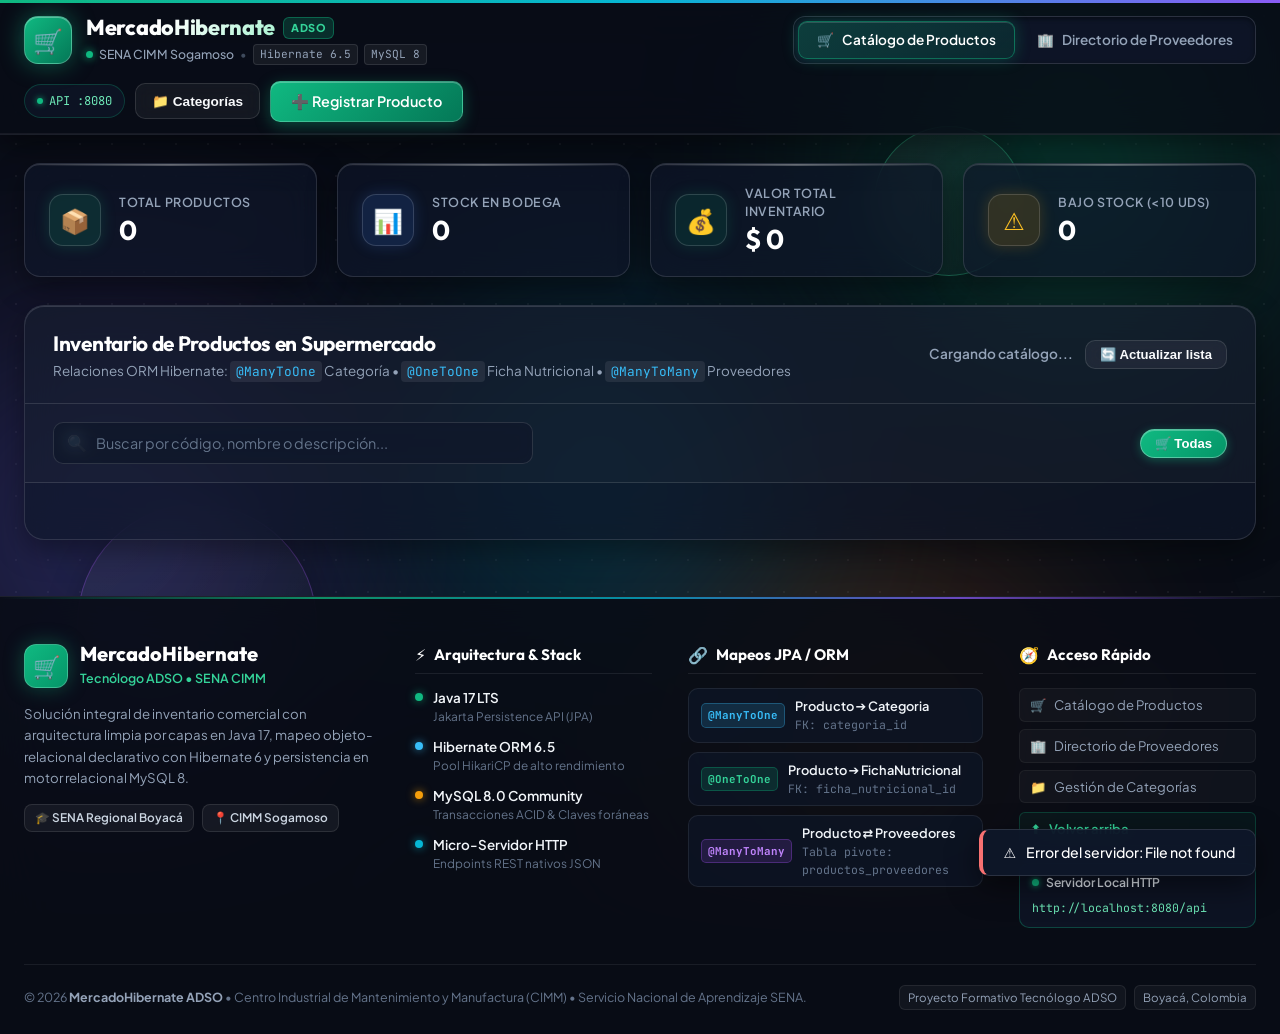
==== commit 4cdb0679: "Actualización Header y Footer" ====
--- a/MercadoHibernate/target/classes/web/index.html
+++ b/MercadoHibernate/target/classes/web/index.html
@@ -195,104 +195,239 @@
         }
 
         /* ========================================================
-           NAVBAR (FROSTED GLASS)
+           NAVBAR (FROSTED GLASS & TOP ACCENT GLOW)
            ======================================================== */
         .navbar {
-            background: rgba(9, 13, 22, 0.72);
-            backdrop-filter: blur(20px);
-            -webkit-backdrop-filter: blur(20px);
-            border-bottom: 1px solid var(--border-glass);
+            background: rgba(9, 13, 22, 0.82);
+            backdrop-filter: blur(24px) saturate(160%);
+            -webkit-backdrop-filter: blur(24px) saturate(160%);
+            border-bottom: 1px solid rgba(255, 255, 255, 0.08);
             position: sticky;
             top: 0;
             z-index: 50;
-            box-shadow: 0 4px 20px rgba(0, 0, 0, 0.4);
+            box-shadow: 0 8px 32px rgba(0, 0, 0, 0.5), inset 0 -1px 0 rgba(255, 255, 255, 0.06);
+        }
+
+        .navbar-top-glow {
+            height: 3px;
+            width: 100%;
+            background: linear-gradient(90deg, #10b981 0%, #06b6d4 25%, #8b5cf6 50%, #38bdf8 75%, #10b981 100%);
+            background-size: 200% 100%;
+            animation: shimmerGlow 7s linear infinite;
+        }
+
+        @keyframes shimmerGlow {
+            0% { background-position: 100% 0; }
+            100% { background-position: -100% 0; }
         }
 
         .nav-container {
-            max-width: 1380px;
+            max-width: 1400px;
             margin: 0 auto;
-            padding: 14px 24px;
+            padding: 12px 24px;
             display: flex;
             justify-content: space-between;
             align-items: center;
             gap: 16px;
+            flex-wrap: wrap;
         }
 
         .brand-box {
             display: flex;
             align-items: center;
             gap: 14px;
+            text-decoration: none;
+            color: inherit;
+        }
+
+        .brand-icon-wrapper {
+            position: relative;
+            display: inline-flex;
+            align-items: center;
+            justify-content: center;
         }
 
         .brand-icon {
-            width: 46px;
-            height: 46px;
-            background: linear-gradient(135deg, #10b981 0%, #059669 100%);
+            width: 48px;
+            height: 48px;
+            background: linear-gradient(135deg, #10b981 0%, #047857 100%);
             color: white;
             display: flex;
             align-items: center;
             justify-content: center;
             border-radius: 14px;
             font-size: 24px;
-            box-shadow: 0 0 20px rgba(16, 185, 129, 0.4), inset 0 1px 0 rgba(255, 255, 255, 0.2);
-            border: 1px solid rgba(255, 255, 255, 0.2);
+            box-shadow: 0 0 24px rgba(16, 185, 129, 0.45), inset 0 1px 0 rgba(255, 255, 255, 0.3);
+            border: 1px solid rgba(255, 255, 255, 0.25);
+            position: relative;
+            z-index: 2;
+            transition: transform 0.25s ease, box-shadow 0.25s ease;
+        }
+
+        .brand-box:hover .brand-icon {
+            transform: scale(1.05) rotate(-3deg);
+            box-shadow: 0 0 30px rgba(16, 185, 129, 0.65), inset 0 1px 0 rgba(255, 255, 255, 0.4);
+        }
+
+        .brand-pulse {
+            position: absolute;
+            inset: -3px;
+            border-radius: 17px;
+            background: radial-gradient(circle, rgba(16, 185, 129, 0.4) 0%, transparent 70%);
+            animation: brandPulseRing 3.5s ease-in-out infinite alternate;
+            z-index: 1;
+        }
+
+        @keyframes brandPulseRing {
+            0% { transform: scale(0.95); opacity: 0.4; }
+            100% { transform: scale(1.15); opacity: 0.85; }
+        }
+
+        .brand-text {
+            display: flex;
+            flex-direction: column;
+            gap: 3px;
+        }
+
+        .brand-title-row {
+            display: flex;
+            align-items: center;
+            gap: 8px;
         }
 
         .brand-text h1 {
             font-family: var(--font-heading);
-            font-size: 1.3rem;
-            font-weight: 700;
-            color: #ffffff;
+            font-size: 1.35rem;
+            font-weight: 800;
+            background: linear-gradient(135deg, #ffffff 40%, #a7f3d0 100%);
+            -webkit-background-clip: text;
+            -webkit-text-fill-color: transparent;
             line-height: 1.2;
             letter-spacing: -0.3px;
         }
 
-        .brand-text span {
-            font-size: 0.78rem;
+        .brand-badge {
+            font-size: 0.68rem;
+            font-weight: 800;
+            letter-spacing: 0.5px;
+            text-transform: uppercase;
+            padding: 2px 7px;
+            background: rgba(16, 185, 129, 0.2);
+            color: #34d399;
+            border: 1px solid rgba(16, 185, 129, 0.4);
+            border-radius: 6px;
+        }
+
+        .brand-subtitle-row {
+            display: flex;
+            align-items: center;
+            gap: 6px;
+            font-size: 0.77rem;
+            color: var(--text-secondary);
+        }
+
+        .status-live-dot {
+            width: 7px;
+            height: 7px;
+            background-color: #10b981;
+            border-radius: 50%;
+            display: inline-block;
+            box-shadow: 0 0 8px #10b981;
+            animation: liveDotPulse 2s infinite;
+        }
+
+        @keyframes liveDotPulse {
+            0% { transform: scale(0.9); opacity: 0.7; }
+            50% { transform: scale(1.25); opacity: 1; box-shadow: 0 0 12px #34d399; }
+            100% { transform: scale(0.9); opacity: 0.7; }
+        }
+
+        .brand-meta {
             color: var(--text-secondary);
             font-weight: 500;
         }
 
+        .meta-separator {
+            color: var(--text-muted);
+            opacity: 0.6;
+        }
+
+        .tech-tag {
+            font-family: var(--font-mono);
+            font-size: 0.7rem;
+            background: rgba(255, 255, 255, 0.06);
+            border: 1px solid rgba(255, 255, 255, 0.1);
+            color: #94a3b8;
+            padding: 1px 6px;
+            border-radius: 4px;
+        }
+
         .nav-tabs-group {
             display: flex;
             align-items: center;
-            background: rgba(15, 23, 42, 0.75);
+            background: rgba(15, 23, 42, 0.85);
             border: 1px solid var(--border-glass);
-            border-radius: var(--radius-md);
+            border-radius: 12px;
             padding: 4px;
             gap: 4px;
-            backdrop-filter: blur(12px);
+            backdrop-filter: blur(14px);
+            box-shadow: inset 0 2px 4px rgba(0, 0, 0, 0.4);
         }
 
         .nav-tab-link {
             display: inline-flex;
             align-items: center;
-            gap: 6px;
-            padding: 7px 16px;
-            border-radius: 8px;
-            font-size: 0.84rem;
+            gap: 8px;
+            padding: 8px 18px;
+            border-radius: 9px;
+            font-size: 0.85rem;
             font-weight: 600;
             text-decoration: none;
             color: var(--text-secondary);
-            transition: all 0.2s ease;
+            transition: all 0.25s cubic-bezier(0.16, 1, 0.3, 1);
+            position: relative;
         }
 
         .nav-tab-link:hover {
             color: #ffffff;
             background: rgba(255, 255, 255, 0.08);
+            transform: translateY(-1px);
         }
 
         .nav-tab-link.active {
             color: #ffffff;
-            background: rgba(16, 185, 129, 0.22);
+            background: linear-gradient(135deg, rgba(16, 185, 129, 0.25) 0%, rgba(5, 150, 105, 0.15) 100%);
             border: 1px solid rgba(16, 185, 129, 0.45);
-            box-shadow: 0 0 14px rgba(16, 185, 129, 0.25);
+            box-shadow: 0 0 16px rgba(16, 185, 129, 0.3), inset 0 1px 0 rgba(255, 255, 255, 0.15);
         }
 
         .nav-actions {
             display: flex;
             align-items: center;
-            gap: 12px;
+            gap: 10px;
+        }
+
+        .system-status-chip {
+            display: inline-flex;
+            align-items: center;
+            gap: 6px;
+            background: rgba(15, 23, 42, 0.7);
+            border: 1px solid rgba(16, 185, 129, 0.25);
+            padding: 7px 12px;
+            border-radius: 20px;
+            font-size: 0.76rem;
+            font-family: var(--font-mono);
+            color: #6ee7b7;
+            backdrop-filter: blur(8px);
+        }
+
+        .pulse-indicator {
+            width: 6px;
+            height: 6px;
+            background-color: #10b981;
+            border-radius: 50%;
+            box-shadow: 0 0 6px #10b981;
+            animation: liveDotPulse 1.8s infinite;
         }
 
         .btn-primary {
@@ -1333,18 +1468,354 @@
             cursor: pointer;
         }
 
-        /* FOOTER */
-        footer {
-            background: rgba(9, 13, 22, 0.7);
-            backdrop-filter: blur(12px);
-            border-top: 1px solid var(--border-glass);
-            padding: 18px 24px;
-            text-align: center;
-            font-size: 0.82rem;
-            color: var(--text-muted);
+        /* ========================================================
+           FOOTER PRO & ELEGANTE (MULTI-COLUMNA FROSTED GLASS)
+           ======================================================== */
+        .site-footer {
+            background: rgba(9, 13, 22, 0.9);
+            backdrop-filter: blur(25px) saturate(160%);
+            -webkit-backdrop-filter: blur(25px) saturate(160%);
+            border-top: 1px solid rgba(255, 255, 255, 0.08);
             margin-top: auto;
             position: relative;
             z-index: 10;
+            overflow: hidden;
+        }
+
+        .footer-top-accent {
+            height: 2px;
+            width: 100%;
+            background: linear-gradient(90deg, transparent 0%, #10b981 25%, #06b6d4 50%, #8b5cf6 75%, transparent 100%);
+            opacity: 0.75;
+        }
+
+        .footer-container {
+            max-width: 1400px;
+            margin: 0 auto;
+            padding: 44px 24px 24px;
+        }
+
+        .footer-grid {
+            display: grid;
+            grid-template-columns: 1.5fr 1fr 1.25fr 1fr;
+            gap: 36px;
+            margin-bottom: 36px;
+        }
+
+        @media (max-width: 1100px) {
+            .footer-grid {
+                grid-template-columns: 1fr 1fr;
+                gap: 28px;
+            }
+        }
+
+        @media (max-width: 640px) {
+            .footer-grid {
+                grid-template-columns: 1fr;
+                gap: 26px;
+            }
+        }
+
+        .footer-col {
+            display: flex;
+            flex-direction: column;
+            gap: 14px;
+        }
+
+        .footer-brand-header {
+            display: flex;
+            align-items: center;
+            gap: 12px;
+        }
+
+        .footer-logo-icon {
+            width: 44px;
+            height: 44px;
+            background: linear-gradient(135deg, #10b981 0%, #059669 100%);
+            border-radius: 12px;
+            display: flex;
+            align-items: center;
+            justify-content: center;
+            font-size: 22px;
+            color: #ffffff;
+            box-shadow: 0 0 20px rgba(16, 185, 129, 0.35);
+            border: 1px solid rgba(255, 255, 255, 0.2);
+            flex-shrink: 0;
+        }
+
+        .footer-brand-title {
+            font-family: var(--font-heading);
+            font-size: 1.25rem;
+            font-weight: 800;
+            color: #ffffff;
+            line-height: 1.1;
+        }
+
+        .footer-brand-subtitle {
+            font-size: 0.78rem;
+            color: #34d399;
+            font-weight: 600;
+        }
+
+        .footer-desc {
+            font-size: 0.83rem;
+            color: var(--text-secondary);
+            line-height: 1.6;
+        }
+
+        .footer-badges {
+            display: flex;
+            flex-wrap: wrap;
+            gap: 8px;
+            margin-top: 2px;
+        }
+
+        .footer-pill {
+            font-size: 0.74rem;
+            font-weight: 600;
+            padding: 4px 10px;
+            background: rgba(255, 255, 255, 0.05);
+            border: 1px solid rgba(255, 255, 255, 0.1);
+            border-radius: 8px;
+            color: #cbd5e1;
+        }
+
+        .footer-col-title {
+            font-family: var(--font-heading);
+            font-size: 0.95rem;
+            font-weight: 700;
+            color: #ffffff;
+            display: flex;
+            align-items: center;
+            gap: 8px;
+            padding-bottom: 6px;
+            border-bottom: 1px solid rgba(255, 255, 255, 0.08);
+        }
+
+        .title-icon {
+            font-size: 1rem;
+        }
+
+        .footer-tech-list {
+            list-style: none;
+            display: flex;
+            flex-direction: column;
+            gap: 11px;
+        }
+
+        .footer-tech-list li {
+            display: flex;
+            align-items: flex-start;
+            gap: 10px;
+            font-size: 0.82rem;
+        }
+
+        .footer-tech-list strong {
+            display: block;
+            color: #f1f5f9;
+            font-weight: 600;
+            font-size: 0.84rem;
+        }
+
+        .footer-tech-list span {
+            display: block;
+            color: var(--text-muted);
+            font-size: 0.74rem;
+        }
+
+        .tech-dot {
+            width: 8px;
+            height: 8px;
+            border-radius: 50%;
+            margin-top: 5px;
+            flex-shrink: 0;
+        }
+
+        .tech-dot.green { background: #10b981; box-shadow: 0 0 8px rgba(16, 185, 129, 0.7); }
+        .tech-dot.blue { background: #38bdf8; box-shadow: 0 0 8px rgba(56, 189, 248, 0.7); }
+        .tech-dot.orange { background: #f59e0b; box-shadow: 0 0 8px rgba(245, 158, 11, 0.7); }
+        .tech-dot.cyan { background: #06b6d4; box-shadow: 0 0 8px rgba(6, 182, 212, 0.7); }
+        .tech-dot.purple { background: #8b5cf6; box-shadow: 0 0 8px rgba(139, 92, 246, 0.7); }
+
+        .footer-mappings-list {
+            list-style: none;
+            display: flex;
+            flex-direction: column;
+            gap: 9px;
+        }
+
+        .mapping-card {
+            background: rgba(15, 23, 42, 0.65);
+            border: 1px solid rgba(255, 255, 255, 0.08);
+            border-radius: 10px;
+            padding: 8px 12px;
+            display: flex;
+            align-items: center;
+            gap: 10px;
+            transition: all 0.2s ease;
+        }
+
+        .mapping-card:hover {
+            border-color: rgba(52, 211, 153, 0.35);
+            transform: translateX(3px);
+            background: rgba(24, 35, 60, 0.75);
+        }
+
+        .mapping-badge {
+            font-family: var(--font-mono);
+            font-size: 0.68rem;
+            font-weight: 700;
+            padding: 3px 6px;
+            border-radius: 5px;
+            white-space: nowrap;
+        }
+
+        .mapping-badge.many-to-one {
+            background: rgba(56, 189, 248, 0.15);
+            color: #38bdf8;
+            border: 1px solid rgba(56, 189, 248, 0.3);
+        }
+
+        .mapping-badge.one-to-one {
+            background: rgba(16, 185, 129, 0.15);
+            color: #34d399;
+            border: 1px solid rgba(16, 185, 129, 0.3);
+        }
+
+        .mapping-badge.many-to-many {
+            background: rgba(168, 85, 247, 0.15);
+            color: #c084fc;
+            border: 1px solid rgba(168, 85, 247, 0.3);
+        }
+
+        .mapping-info strong {
+            display: block;
+            color: #f1f5f9;
+            font-size: 0.8rem;
+            font-weight: 600;
+        }
+
+        .mapping-info span {
+            display: block;
+            color: var(--text-muted);
+            font-size: 0.72rem;
+            font-family: var(--font-mono);
+        }
+
+        .footer-nav-links {
+            display: flex;
+            flex-direction: column;
+            gap: 7px;
+        }
+
+        .footer-link {
+            display: inline-flex;
+            align-items: center;
+            gap: 8px;
+            font-size: 0.82rem;
+            color: var(--text-secondary);
+            text-decoration: none;
+            padding: 6px 10px;
+            border-radius: 6px;
+            background: rgba(255, 255, 255, 0.03);
+            border: 1px solid rgba(255, 255, 255, 0.05);
+            transition: all 0.2s ease;
+        }
+
+        .footer-link:hover {
+            color: #ffffff;
+            background: rgba(255, 255, 255, 0.08);
+            border-color: rgba(255, 255, 255, 0.15);
+            transform: translateX(3px);
+        }
+
+        .footer-link.back-to-top {
+            color: #34d399;
+            border-color: rgba(16, 185, 129, 0.25);
+            background: rgba(16, 185, 129, 0.06);
+            margin-top: 2px;
+            font-weight: 600;
+        }
+
+        .footer-link.back-to-top:hover {
+            background: rgba(16, 185, 129, 0.15);
+            border-color: rgba(16, 185, 129, 0.45);
+        }
+
+        .footer-server-card {
+            background: rgba(15, 23, 42, 0.75);
+            border: 1px solid rgba(16, 185, 129, 0.3);
+            border-radius: 10px;
+            padding: 9px 12px;
+            display: flex;
+            flex-direction: column;
+            gap: 3px;
+            margin-top: 3px;
+        }
+
+        .server-status-row {
+            display: flex;
+            align-items: center;
+            gap: 7px;
+        }
+
+        .server-status-dot {
+            width: 7px;
+            height: 7px;
+            background: #10b981;
+            border-radius: 50%;
+            box-shadow: 0 0 6px #10b981;
+            animation: liveDotPulse 1.8s infinite;
+        }
+
+        .server-title {
+            font-size: 0.76rem;
+            color: #e2e8f0;
+            font-weight: 600;
+        }
+
+        .server-endpoint code {
+            font-family: var(--font-mono);
+            font-size: 0.72rem;
+            color: #6ee7b7;
+        }
+
+        .footer-bottom {
+            padding-top: 20px;
+            border-top: 1px solid rgba(255, 255, 255, 0.07);
+        }
+
+        .footer-bottom-content {
+            display: flex;
+            justify-content: space-between;
+            align-items: center;
+            flex-wrap: wrap;
+            gap: 14px;
+        }
+
+        .copyright-text {
+            font-size: 0.78rem;
+            color: var(--text-muted);
+            line-height: 1.5;
+        }
+
+        .copyright-text strong {
+            color: var(--text-secondary);
+        }
+
+        .footer-bottom-tags {
+            display: flex;
+            flex-wrap: wrap;
+            gap: 8px;
+        }
+
+        .sub-badge {
+            font-size: 0.72rem;
+            padding: 3px 8px;
+            background: rgba(255, 255, 255, 0.04);
+            border: 1px solid rgba(255, 255, 255, 0.08);
+            border-radius: 6px;
+            color: #94a3b8;
         }
     </style>
 </head>
@@ -1364,26 +1835,49 @@
         <div class="floating-symbol symbol-3">✦</div>
     </div>
 
-    <!-- NAVBAR (FROSTED GLASS) -->
+    <!-- NAVBAR (FROSTED GLASS CON TOP ACCENT GLOW) -->
     <header class="navbar">
+        <div class="navbar-top-glow" aria-hidden="true"></div>
         <div class="nav-container">
             <div class="brand-box">
-                <div class="brand-icon">🛒</div>
+                <div class="brand-icon-wrapper">
+                    <div class="brand-icon">🛒</div>
+                    <span class="brand-pulse"></span>
+                </div>
                 <div class="brand-text">
-                    <h1>MercadoHibernate ADSO</h1>
-                    <span>SENA CIMM Sogamoso • ORM Hibernate 6 & MySQL Workbench</span>
+                    <div class="brand-title-row">
+                        <h1>MercadoHibernate</h1>
+                        <span class="brand-badge">ADSO</span>
+                    </div>
+                    <div class="brand-subtitle-row">
+                        <span class="status-live-dot" title="Sistema ORM conectado"></span>
+                        <span class="brand-meta">SENA CIMM Sogamoso</span>
+                        <span class="meta-separator">•</span>
+                        <span class="tech-tag">Hibernate 6.5</span>
+                        <span class="tech-tag">MySQL 8</span>
+                    </div>
                 </div>
             </div>
 
             <!-- TABS DE NAVEGACIÓN ENTRE PÁGINAS PRINCIPALES -->
-            <div class="nav-tabs-group">
-                <a href="/" class="nav-tab-link active">🛒 Catálogo de Productos</a>
-                <a href="/proveedores" class="nav-tab-link">🏢 Directorio de Proveedores</a>
-            </div>
+            <nav class="nav-tabs-group" aria-label="Navegación principal">
+                <a href="/" class="nav-tab-link active">
+                    <span>🛒</span>
+                    <span>Catálogo de Productos</span>
+                </a>
+                <a href="/proveedores" class="nav-tab-link">
+                    <span>🏢</span>
+                    <span>Directorio de Proveedores</span>
+                </a>
+            </nav>
 
             <div class="nav-actions">
+                <div class="system-status-chip" title="Servidor REST nativo en puerto 8080">
+                    <span class="pulse-indicator"></span>
+                    <span>API :8080</span>
+                </div>
                 <button class="btn-outline" onclick="abrirModalCategorias()" title="Gestionar categorías en base de datos">
-                    📁 Gestionar Categorías
+                    📁 Categorías
                 </button>
                 <button class="btn-primary" onclick="abrirModal()">
                     ➕ Registrar Producto
@@ -1496,9 +1990,146 @@
 
     </main>
 
-    <!-- FOOTER -->
-    <footer>
-        <p>Proyecto Formativo Tecnólogo ADSO • Servicio Nacional de Aprendizaje (SENA) • Centro Industrial de Mantenimiento y Manufactura (CIMM)</p>
+    <!-- ========================================================
+         FOOTER PRO & ELEGANTE (MULTI-COLUMNA FROSTED GLASS)
+         ======================================================== -->
+    <footer class="site-footer">
+        <!-- Top Glow Accent Line -->
+        <div class="footer-top-accent" aria-hidden="true"></div>
+
+        <div class="footer-container">
+            <!-- Grid de 4 Columnas -->
+            <div class="footer-grid">
+                <!-- Columna 1: Identidad y Proyecto -->
+                <div class="footer-col brand-col">
+                    <div class="footer-brand-header">
+                        <div class="footer-logo-icon">🛒</div>
+                        <div>
+                            <h3 class="footer-brand-title">MercadoHibernate</h3>
+                            <span class="footer-brand-subtitle">Tecnólogo ADSO • SENA CIMM</span>
+                        </div>
+                    </div>
+                    <p class="footer-desc">
+                        Solución integral de inventario comercial con arquitectura limpia por capas en Java 17, mapeo objeto-relacional declarativo con Hibernate 6 y persistencia en motor relacional MySQL 8.
+                    </p>
+                    <div class="footer-badges">
+                        <span class="footer-pill">🎓 SENA Regional Boyacá</span>
+                        <span class="footer-pill">📍 CIMM Sogamoso</span>
+                    </div>
+                </div>
+
+                <!-- Columna 2: Stack Tecnológico -->
+                <div class="footer-col">
+                    <h4 class="footer-col-title">
+                        <span class="title-icon">⚡</span> Arquitectura & Stack
+                    </h4>
+                    <ul class="footer-tech-list">
+                        <li>
+                            <span class="tech-dot green"></span>
+                            <div>
+                                <strong>Java 17 LTS</strong>
+                                <span>Jakarta Persistence API (JPA)</span>
+                            </div>
+                        </li>
+                        <li>
+                            <span class="tech-dot blue"></span>
+                            <div>
+                                <strong>Hibernate ORM 6.5</strong>
+                                <span>Pool HikariCP de alto rendimiento</span>
+                            </div>
+                        </li>
+                        <li>
+                            <span class="tech-dot orange"></span>
+                            <div>
+                                <strong>MySQL 8.0 Community</strong>
+                                <span>Transacciones ACID & Claves foráneas</span>
+                            </div>
+                        </li>
+                        <li>
+                            <span class="tech-dot cyan"></span>
+                            <div>
+                                <strong>Micro-Servidor HTTP</strong>
+                                <span>Endpoints REST nativos JSON</span>
+                            </div>
+                        </li>
+                    </ul>
+                </div>
+
+                <!-- Columna 3: Modelo Relacional ORM -->
+                <div class="footer-col">
+                    <h4 class="footer-col-title">
+                        <span class="title-icon">🔗</span> Mapeos JPA / ORM
+                    </h4>
+                    <ul class="footer-mappings-list">
+                        <li class="mapping-card">
+                            <span class="mapping-badge many-to-one">@ManyToOne</span>
+                            <div class="mapping-info">
+                                <strong>Producto ➔ Categoria</strong>
+                                <span>FK: categoria_id</span>
+                            </div>
+                        </li>
+                        <li class="mapping-card">
+                            <span class="mapping-badge one-to-one">@OneToOne</span>
+                            <div class="mapping-info">
+                                <strong>Producto ➔ FichaNutricional</strong>
+                                <span>FK: ficha_nutricional_id</span>
+                            </div>
+                        </li>
+                        <li class="mapping-card">
+                            <span class="mapping-badge many-to-many">@ManyToMany</span>
+                            <div class="mapping-info">
+                                <strong>Producto ⇄ Proveedores</strong>
+                                <span>Tabla pivote: productos_proveedores</span>
+                            </div>
+                        </li>
+                    </ul>
+                </div>
+
+                <!-- Columna 4: Navegación & Estado -->
+                <div class="footer-col">
+                    <h4 class="footer-col-title">
+                        <span class="title-icon">🧭</span> Acceso Rápido
+                    </h4>
+                    <div class="footer-nav-links">
+                        <a href="/" class="footer-link">
+                            <span>🛒</span> Catálogo de Productos
+                        </a>
+                        <a href="/proveedores" class="footer-link">
+                            <span>🏢</span> Directorio de Proveedores
+                        </a>
+                        <a href="javascript:void(0)" onclick="abrirModalCategorias()" class="footer-link">
+                            <span>📁</span> Gestión de Categorías
+                        </a>
+                        <a href="javascript:void(0)" onclick="window.scrollTo({top: 0, behavior: 'smooth'})" class="footer-link back-to-top">
+                            <span>⬆️</span> Volver arriba
+                        </a>
+                    </div>
+
+                    <div class="footer-server-card">
+                        <div class="server-status-row">
+                            <span class="server-status-dot"></span>
+                            <span class="server-title">Servidor Local HTTP</span>
+                        </div>
+                        <div class="server-endpoint">
+                            <code>http://localhost:8080/api</code>
+                        </div>
+                    </div>
+                </div>
+            </div>
+
+            <!-- Footer Bottom Bar -->
+            <div class="footer-bottom">
+                <div class="footer-bottom-content">
+                    <p class="copyright-text">
+                        © 2026 <strong>MercadoHibernate ADSO</strong> • Centro Industrial de Mantenimiento y Manufactura (CIMM) • Servicio Nacional de Aprendizaje SENA.
+                    </p>
+                    <div class="footer-bottom-tags">
+                        <span class="sub-badge">Proyecto Formativo Tecnólogo ADSO</span>
+                        <span class="sub-badge">Boyacá, Colombia</span>
+                    </div>
+                </div>
+            </div>
+        </div>
     </footer>
 
     <!-- MODAL REGISTRO / ACTUALIZAR PRODUCTO (FROSTED GLASS) -->
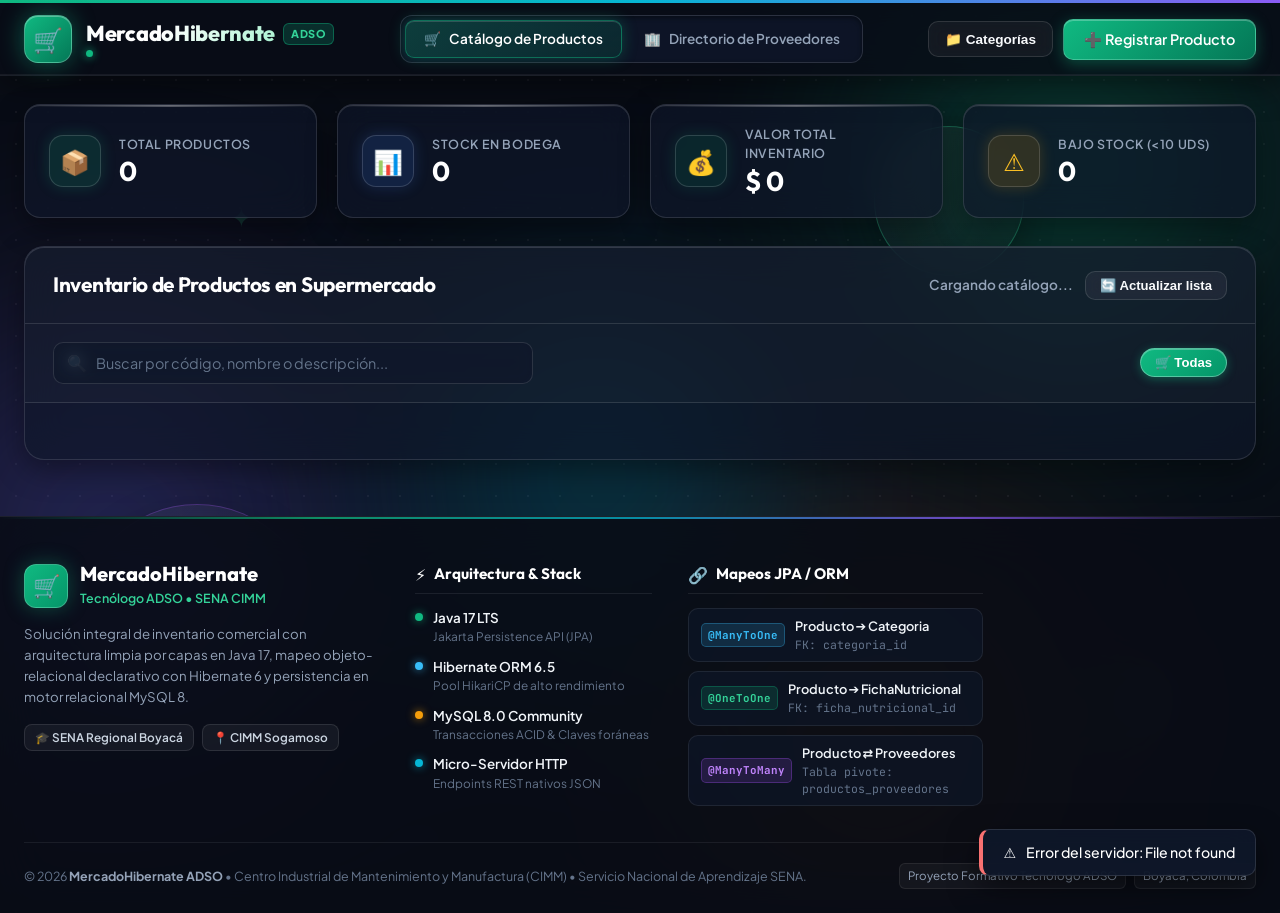
==== commit ae1acf58: "AjustesVisaulesConRespectoAHibernate_DissMax_261026" ====
--- a/MercadoHibernate/target/classes/web/index.html
+++ b/MercadoHibernate/target/classes/web/index.html
@@ -1851,10 +1851,6 @@
                     </div>
                     <div class="brand-subtitle-row">
                         <span class="status-live-dot" title="Sistema ORM conectado"></span>
-                        <span class="brand-meta">SENA CIMM Sogamoso</span>
-                        <span class="meta-separator">•</span>
-                        <span class="tech-tag">Hibernate 6.5</span>
-                        <span class="tech-tag">MySQL 8</span>
                     </div>
                 </div>
             </div>
@@ -1872,10 +1868,6 @@
             </nav>
 
             <div class="nav-actions">
-                <div class="system-status-chip" title="Servidor REST nativo en puerto 8080">
-                    <span class="pulse-indicator"></span>
-                    <span>API :8080</span>
-                </div>
                 <button class="btn-outline" onclick="abrirModalCategorias()" title="Gestionar categorías en base de datos">
                     📁 Categorías
                 </button>
@@ -1929,7 +1921,6 @@
             <div class="section-header">
                 <div class="section-title">
                     <h2>Inventario de Productos en Supermercado</h2>
-                    <p>Relaciones ORM Hibernate: <code>@ManyToOne</code> Categoría • <code>@OneToOne</code> Ficha Nutricional • <code>@ManyToMany</code> Proveedores</p>
                 </div>
                 <div style="display: flex; align-items: center; gap: 12px;">
                     <span id="contador-filtrados" style="font-size: 0.85rem; font-weight: 600; color: #94a3b8;">
@@ -2018,7 +2009,7 @@
                     </div>
                 </div>
 
-                <!-- Columna 2: Stack Tecnológico -->
+                <!-- Columna 2: Stack Tecnológico -->   
                 <div class="footer-col">
                     <h4 class="footer-col-title">
                         <span class="title-icon">⚡</span> Arquitectura & Stack
@@ -2084,37 +2075,6 @@
                         </li>
                     </ul>
                 </div>
-
-                <!-- Columna 4: Navegación & Estado -->
-                <div class="footer-col">
-                    <h4 class="footer-col-title">
-                        <span class="title-icon">🧭</span> Acceso Rápido
-                    </h4>
-                    <div class="footer-nav-links">
-                        <a href="/" class="footer-link">
-                            <span>🛒</span> Catálogo de Productos
-                        </a>
-                        <a href="/proveedores" class="footer-link">
-                            <span>🏢</span> Directorio de Proveedores
-                        </a>
-                        <a href="javascript:void(0)" onclick="abrirModalCategorias()" class="footer-link">
-                            <span>📁</span> Gestión de Categorías
-                        </a>
-                        <a href="javascript:void(0)" onclick="window.scrollTo({top: 0, behavior: 'smooth'})" class="footer-link back-to-top">
-                            <span>⬆️</span> Volver arriba
-                        </a>
-                    </div>
-
-                    <div class="footer-server-card">
-                        <div class="server-status-row">
-                            <span class="server-status-dot"></span>
-                            <span class="server-title">Servidor Local HTTP</span>
-                        </div>
-                        <div class="server-endpoint">
-                            <code>http://localhost:8080/api</code>
-                        </div>
-                    </div>
-                </div>
             </div>
 
             <!-- Footer Bottom Bar -->
@@ -2148,7 +2108,7 @@
                             <input type="text" id="codigo" required placeholder="Ej: MKT-018" autocomplete="off">
                         </div>
                         <div class="form-group">
-                            <label for="categoria">Categoría Comercial (@ManyToOne) *</label>
+                            <label for="categoria">Categoría Comercial*</label>
                             <select id="categoria" required>
                                 <!-- Se llena dinámicamente con cargarCategorias() -->
                             </select>
@@ -2188,7 +2148,7 @@
 
                         <!-- SECCIÓN 1: FICHA NUTRICIONAL (@OneToOne con CascadeType.ALL) -->
                         <div class="form-group col-span-2 section-divider">
-                            <span class="section-legend">🥗 Ficha Nutricional e INVIMA (@OneToOne · CascadeType.ALL)</span>
+                            <span class="section-legend">🥗 Ficha Nutricional e INVIMA</span>
                         </div>
                         <div class="form-group">
                             <label for="fichaCalorias">Calorías (kcal)</label>
@@ -2222,7 +2182,7 @@
                         <!-- SECCIÓN 2: PROVEEDORES ASOCIADOS (@ManyToMany) -->
                         <div class="form-group col-span-2 section-divider">
                             <div style="display: flex; justify-content: space-between; align-items: center;">
-                                <span class="section-legend">🏢 Proveedores del Producto (@ManyToMany · Tabla Intermedia)</span>
+                                <span class="section-legend">🏢 Proveedores del Producto</span>
                                 <span style="font-size: 0.74rem; color: var(--text-muted);">Asocia 1 o más proveedores</span>
                             </div>
                         </div>
@@ -2247,7 +2207,7 @@
     <div class="modal-overlay" id="modal-categorias">
         <div class="modal-box" style="max-width: 780px;">
             <div class="modal-header">
-                <h3>📁 Gestión de Categorías Comerciales (Hibernate ORM)</h3>
+                <h3>📁 Gestión de Categorías Comerciales</h3>
                 <button class="modal-close" onclick="cerrarModalCategorias()">✕</button>
             </div>
             <div class="modal-body" style="display: flex; flex-direction: column; gap: 22px;">
@@ -2295,7 +2255,7 @@
                 <div>
                     <div style="display: flex; justify-content: space-between; align-items: center; margin-bottom: 10px;">
                         <h4 style="font-size: 0.85rem; font-weight: 700; color: var(--text-secondary); text-transform: uppercase; letter-spacing: 0.6px;">
-                            Categorías Registradas en Base de Datos
+                            Categorías Registradas
                         </h4>
                         <span id="cat-contador" style="font-size: 0.8rem; color: #34d399; font-weight: 600;"></span>
                     </div>
@@ -3038,7 +2998,7 @@
                 mostrarToast("Error en la solicitud: " + err.message, 'error');
             } finally {
                 btn.disabled = false;
-                btn.innerText = esActualizar ? '💾 Guardar Cambios (Hibernate)' : '💾 Persistir en MySQL (Hibernate)';
+                btn.innerText = esActualizar ? '💾 Guardar Cambios' : '💾 Guardar cambios';
             }
         }
 
@@ -3046,7 +3006,7 @@
             document.getElementById('form-producto').reset();
             document.getElementById('productoId').value = '';
             document.getElementById('modal-titulo').innerText = '➕ Registrar Nuevo Producto';
-            document.getElementById('btn-submit').innerText = '💾 Persistir en MySQL (Hibernate)';
+            document.getElementById('btn-submit').innerText = '💾 Registrar producto';
             const nextNum = (productosList.length + 1).toString().padStart(3, '0');
             document.getElementById('codigo').value = 'MKT-' + nextNum;
 
@@ -3105,7 +3065,7 @@
             renderProveedoresCheckboxes(proveedoresList, assignedIds);
 
             document.getElementById('modal-titulo').innerText = '✏️ Actualizar Producto (' + p.codigo + ')';
-            document.getElementById('btn-submit').innerText = '💾 Guardar Cambios (Hibernate)';
+            document.getElementById('btn-submit').innerText = '💾 Guardar Cambios';
             document.getElementById('modal-nuevo').classList.add('active');
         }
 
